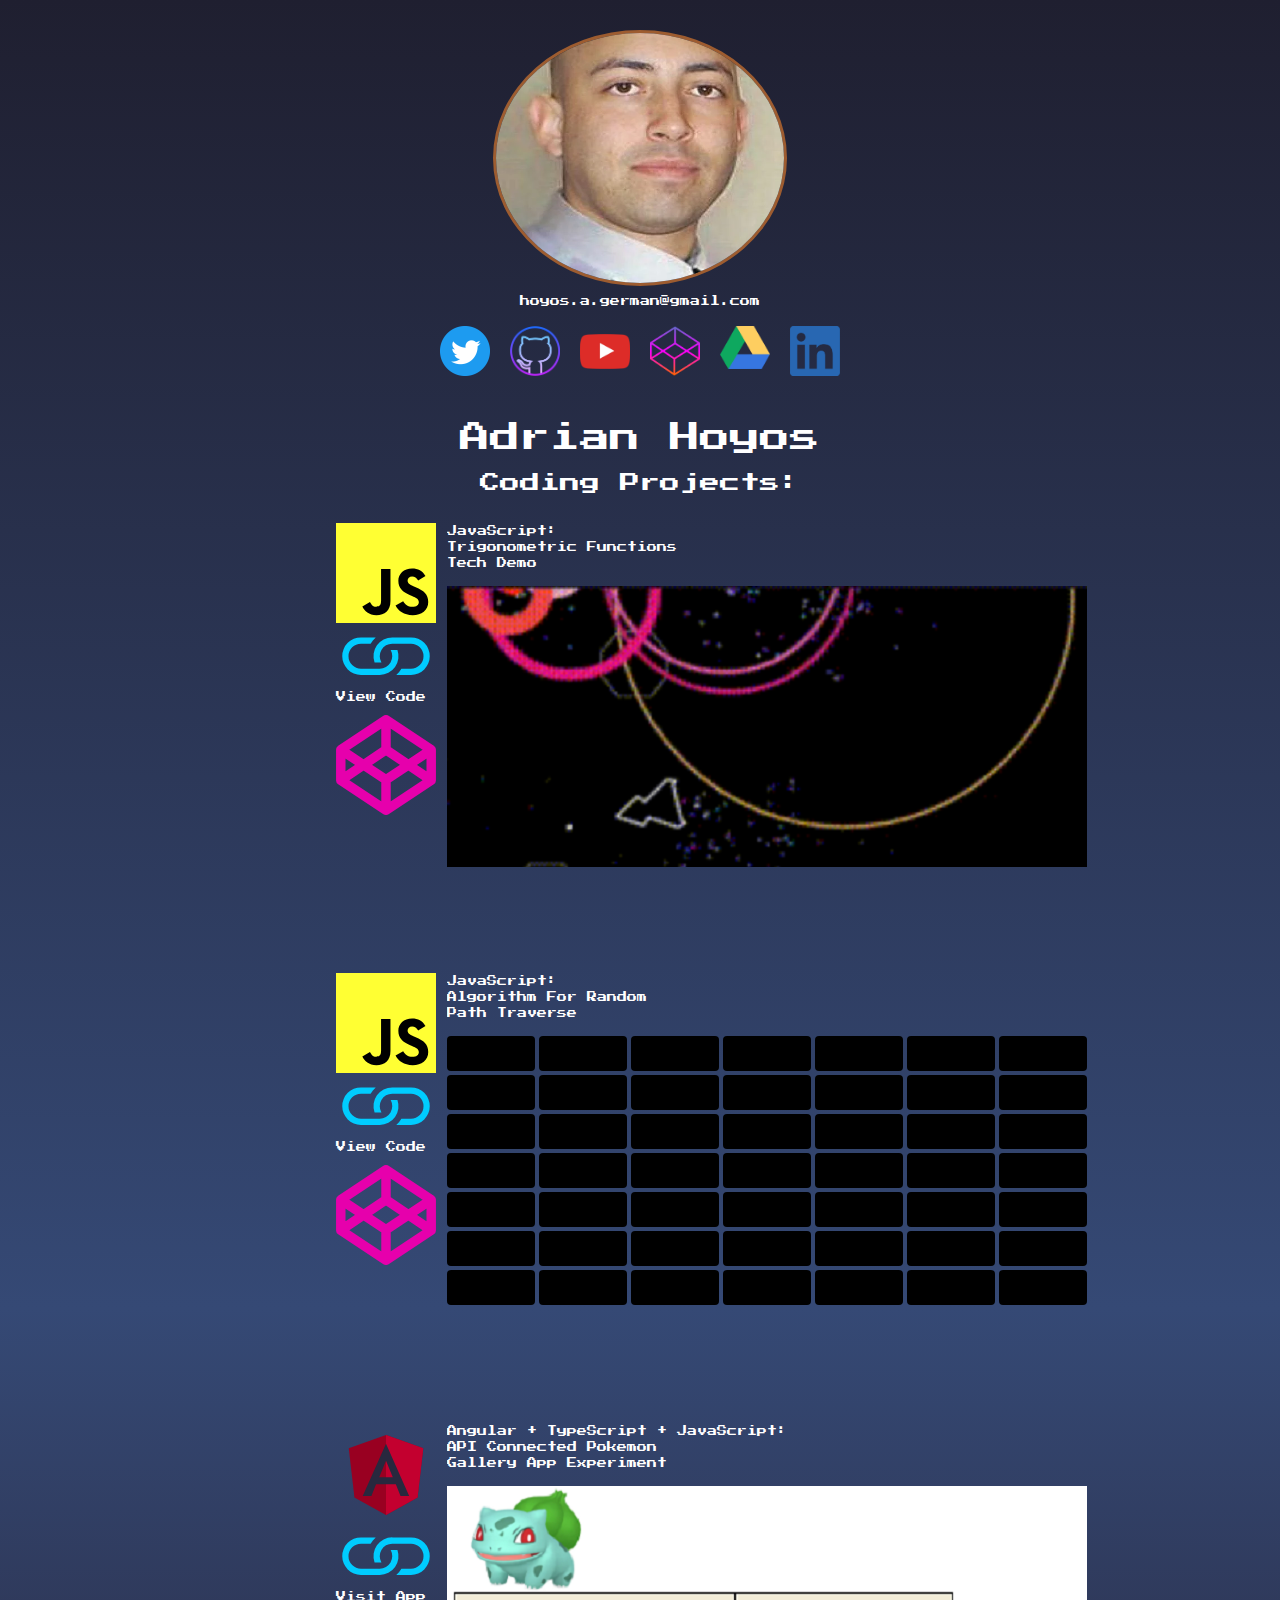
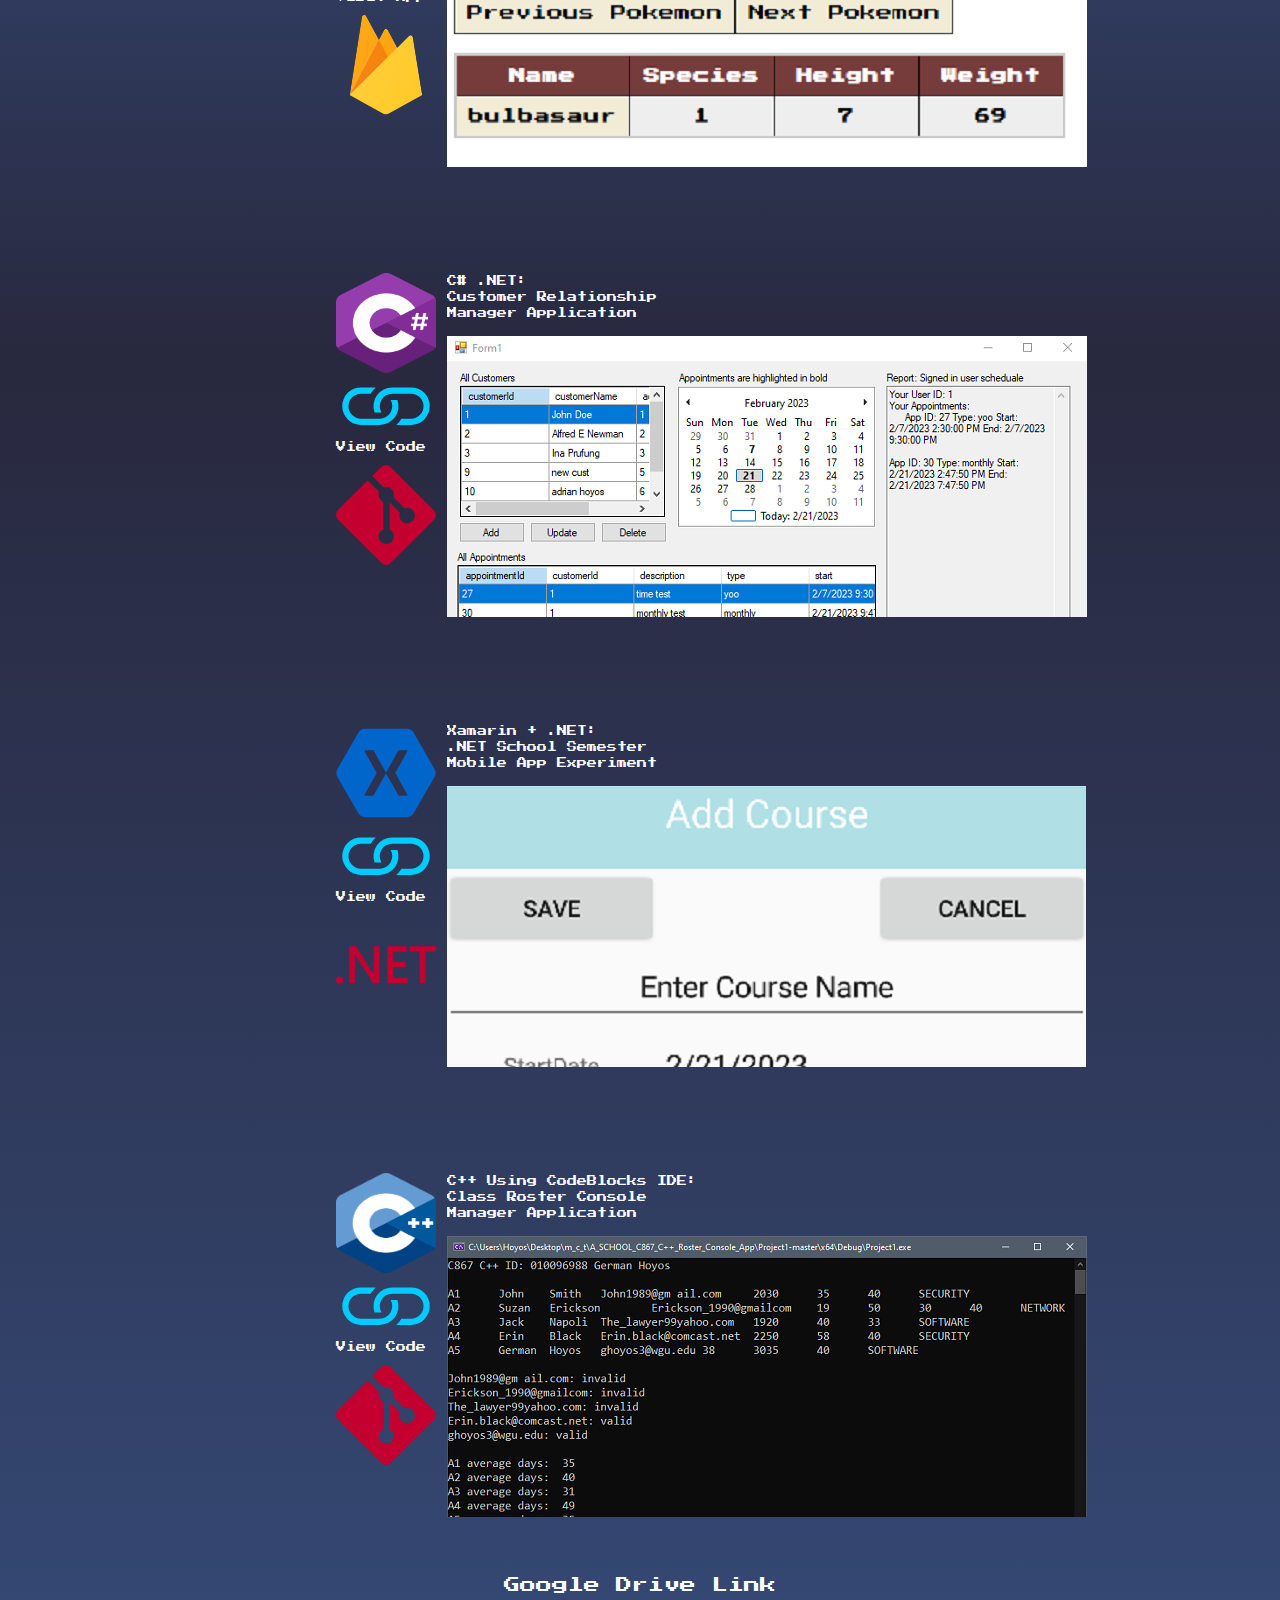
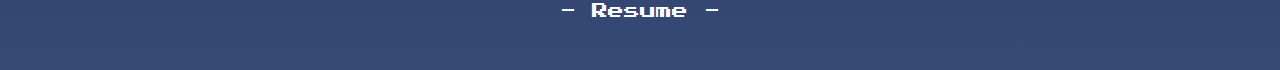
==== index.html @ 34f10fc2 "added new png for readme" ====
<!-- 
	My Lord and Savior: Jesus Christ
	Software Engineer: German Adrian Hoyos
-->

<!-- 
	CSS grid is in fractional units evenly distributed
	based on innerWidth and innerHeight window sizes
-->

<!-- 
	[ 1] [ 2] [ 3] [ 4] [ 5] [ 6] [ 7] [ 8] [ 9] [10]
	[11] [12] [13] [14] [15] [16] [17] [18] [19] [20]
	[21] [22] [23] [24] [25] [26] [27] [28] [29] [30]
	[31] [32] [33] [34] [35] [36] [37] [38] [39] [40]
	[41] [42] [43] [44] [45] [46] [47] [48] [49] [50]
	[51] [51] [53] [54] [55] [56] [57] [58] [59] [60]
	[61] [62] [63] [64] [65] [66] [67] [68] [69] [70]
	[71] [72] [73] [74] [75] [76] [77] [78] [79] [80]
	[81] [82] [83] [84] [85] [86] [87] [88] [89] [90]
	[91] [92] [93] [94] [95] [96] [97] [98] [99] [100]
	...
	......
	continues to [56] rows by [10] columns
-->

<!-- 
	Layout uses 3 media queries for various screen sizes
	Layout is completely custom - no downloaded templates
-->

<!DOCTYPE html>
<html>

<head>
  <meta charset="utf-8">
  <meta name="viewport" content="width=device-width, initial-scale=0.9">
  <meta http-equiv="X-UA-Compatible" content="ie=edge">
  <title>Adrians Code</title>
  <link rel = "icon" href = "moon-stars-fill.png" type = "image/x-icon">


  <link rel="stylesheet" href="https://fonts.googleapis.com/css?family=Press Start 2P">
  <link href="grid.css" rel="stylesheet">
  <link href="style.css" rel="stylesheet">
  <link href="matrix.css" rel="stylesheet">
  <link href="mobileDesign.css" rel="stylesheet">
  <script src="script.js"></script>
  <script src="matrixPaths.js"></script>
</head>

<body>

<div id="modHeader">
	<div id="profilePic">
		<img src="profilePic.png" width="512" height="250">
	</div>

	<div class="header_0">
		hoyos.a.german@gmail.com
	</div>

	<div id ="socialMedia">
		<div id="centerSmlIcons">
			<div id="smlLink1" class="tooltip">
				<a href="https://twitter.com/EvangelizerH/likes">
				<img src="circleTwitter.png">
				<span class="tooltiptext">I love this art!</span>
				</a>
			</div>
			<div id="smlLink2" class="tooltip">
				<a href="https://github.com/GermanHoyos/My-Portfolio">
				<img src="icons8-github-256.png">
				<span class="tooltiptext">This sites code</span>
				</a>
			</div>
			<div id="smlLink3" class="tooltip">
				<a href="https://youtu.be/_4i0yl6_qTk">
				<img src="youtubeIcon.png">
				<span class="tooltiptext">My coding videos</span>
				</a>
			</div>
			<div id="smlLink4" class="tooltip">
				<a href="https://codepen.io/hoyos/">
				<img src="codepen.png">
				<span class="tooltiptext">FrontEnd Doodles</span>
				</a>
				<!--Icon By Muhammad_Usman! Great work! -->
			</div>
			<div id="smlLink5" class="tooltip">
				<!-- updated link -->
				<a href="https://drive.google.com/file/d/1S4TkVoXM9sK3oXv4G7LycuP96jvMCsga/view?usp=sharing">
				<img src="gdrive.png">
				<span class="tooltiptext">Resume</span>
				</a>
			</div>
			<div id="smlLink6" class="tooltip">
				<a href="https://www.linkedin.com/in/adrian-h-81a32615b/">
				<img src="LI-In-Bug.png">
				<span class="tooltiptext">Lets Connect</span>
				</a>
			</div>
		</div>
	</div>
	
</div>
<div class="outerMostGrid">

	<!-- The first and last grid in the matrix -->
	<!-- For testing purposes only -->
	<div class="_1">
		<!-- X: 0px<br>
		Y: 0px -->
	</div>
	<div class="_100">

	</div>

	<!-- The following are visable by default -->
	<!-- Header -->
	<div class="header_1">
		Adrian Hoyos
	</div>

	<div class="header_2">

		Coding Projects:
	</div>

	<!-- Main content -->

	<!-- row1 *************************************************************** -->
	<!-- row1 *************************************************************** -->
	<div class="project_1">
		<div class="topLeft">
			<div class="logoPosition">
				<img src="Unofficial_JavaScript_logo_2.svg" width="100" height="100">
			</div>
			
		</div>

		<a href="https://codepen.io/hoyos/pen/xxLVZWM">
		<div class="bottomLeft">
			<div class="linkPosition">
				<img src="link.svg" width="100" height="100">
				<div class="examine">
					View Code
				</div>
			</div>
			<div class="linkPositionCustom">
				<img src="codepen-icon.svg" width="100" height="100">
			</div>
			
		</div>
		</a>

		<div class="fullRight">
			<div class="projTitle">JavaScript:<br> Trigonometric Functions <br>Tech Demo</div>
			<div class="projImgPosition">
				<img src="AsteroidsStill.png" loading="lazy">
			</div>	
		</div>
	</div>
	<!-- row1 *************************************************************** -->
	<!-- row1 *************************************************************** -->

	<!-- row2 *************************************************************** -->
	<!-- row2 *************************************************************** -->
	<div class="project_2">
		<div class="topLeft">
			<div class="logoPosition">
				<img src="Unofficial_JavaScript_logo_2.svg" width="100" height="100">
			</div>
			
		</div>

		<a href="https://codepen.io/hoyos/pen/MxpZJL">
		<div class="bottomLeft">
			<div class="linkPosition">
				<img src="link.svg" width="100" height="100">
				<div class="examine">
					View Code
				</div>
			</div>
			<div class="linkPositionCustom">
				<img src="codepen-icon.svg" width="100" height="100">
			</div>
		</div>
		</a>

		<div class="fullRight">
			<div class="projTitle">JavaScript:<br> Algorithm For Random<br>Path Traverse</div>
			<div class="projImgPosition">
				<div id="centerDiv">
					<div class="frameWork">
					  <div></div><div></div><div></div><div></div><div></div><div></div><div></div>
					  <div></div><div></div><div></div><div></div><div></div><div></div><div></div>
					  <div></div><div></div><div></div><div></div><div></div><div></div><div></div>
					  <div></div><div></div><div></div><div></div><div></div><div></div><div></div>
					  <div></div><div></div><div></div><div></div><div></div><div></div><div></div>
					  <div></div><div></div><div></div><div></div><div></div><div></div><div></div>
					  <div></div><div></div><div></div><div></div><div></div><div></div><div></div>
					</div>
				  </div>
			</div>	
		</div>
	</div>
	<!-- row2 *************************************************************** -->
	<!-- row2 *************************************************************** -->

	<!-- row3 *************************************************************** -->
	<!-- row3 *************************************************************** -->
	<div class="project_3">
		<!-- <div class="topLeft">
			<div class="logoPosition">
				<img src="cPlusPlus.png" width="100" height="100">
			</div>
			
		</div>

		<a href="https://github.com/GermanHoyos/Class-Roster-Manager-Console-Application">
		<div class="bottomLeft">
			<div class="linkPosition">
				<img src="link.svg" width="100" height="100">
				<div class="examine">
					Examine Code
				</div>
			</div>
			<div class="linkPositionCustom">
				<img src="git.svg" width="100" height="100">
			</div>
		</div>
		</a>

		<div class="fullRight">
			<div class="projTitle">C++:<br> Class Roster Console<br>Manager Application</div>
			<div class="projImgPosition">
				<img src="cPlusPlusRoster.png" loading="lazy">
			</div>	
		</div> -->
		<div class="topLeft">
			<div class="logoPosition">
				<img src="angular.svg" width="100" height="100">
			</div>
			
		</div>
		<a href="https://angularexamplepokemonproject.web.app/">
		<div class="bottomLeft">
			<div class="linkPosition">
				<img src="link.svg" width="100" height="100">
				<div class="examine">
					Visit App
				</div>
			</div>
			<div class="linkPositionCustom">
				<img src="logo-logomark.svg" width="100" height="100">
			</div>
			
		</div>
		</a>
		<div class="fullRight">
			<div class="projTitle">Angular + TypeScript + JavaScript:<br>API Connected Pokemon<br>Gallery App Experiment</div>
			<div class="projImgPosition">
				<img src="angularPokemonGallery.PNG" loading="lazy">
			</div>	
		</div>

	</div>
	<!-- row3 *************************************************************** -->
	<!-- row3 *************************************************************** -->

	<!-- row4 *************************************************************** -->
	<!-- row4 *************************************************************** -->
	<div class="project_4">
		
		<div class="topLeft">
			<div class="logoPosition">
				<img src="cSharpCropped.png" width="100" height="100">
			</div>
			
		</div>

		<a href="https://github.com/GermanHoyos/Customer-Relationship-Manager">
		<div class="bottomLeft">
			<div class="linkPosition">
				<img src="link.svg" width="100" height="100">
				<div class="examine">
					View Code<br>

				</div>
			</div>
			<div class="linkPositionCustom">
				<img src="git.svg" width="100" height="100">
			</div>
		</div>
		</a>

		<div class="fullRight">
			<div class="projTitle">C# .NET:<br> Customer Relationship<br>Manager Application</div>
			<div class="projImgPosition">
				<img src="cSharpCRM.png" loading="lazy">
			</div>	
		</div>
	</div>
	<!-- row4 *************************************************************** -->
	<!-- row4 *************************************************************** -->

	<!-- row5 *************************************************************** -->
	<!-- row5 *************************************************************** -->
	<div class="project_5">
		<div class="topLeft">
			<div class="logoPosition">
				<img src="xamarin.svg" width="100" height="100">
			</div>
			
		</div>

		<a href="https://github.com/GermanHoyos/Xamarin-Android-Mobile-Application">
		<div class="bottomLeft">
			<div class="linkPosition">
				<img src="link.svg" width="100" height="100">
				<div class="examine">
					View Code
				</div>
			</div>
			<div class="linkPositionCustom">
				<img src="Dotnet.svg" width="100" height="100">
			</div>
		</div>
		</a>

		<div class="fullRight">
			<div class="projTitle">Xamarin + .NET:<br> .NET School Semester<br>Mobile App Experiment</div>
			<div class="projImgPosition">
				<img src="xamSemesterTracker.png" loading="lazy">
			</div>	
		</div>
	</div>
	<!-- row5 *************************************************************** -->
	<!-- row5 *************************************************************** -->

	<!-- row6 *************************************************************** -->
	<!-- row6 *************************************************************** -->
	<div class="project_6">
		<div class="topLeft">
			<div class="logoPosition">
				<img src="cPlusPlus.png" width="100" height="100">
			</div>
			
		</div>

		<a href="https://github.com/GermanHoyos/Class-Roster-Manager-Console-Application">
		<div class="bottomLeft">
			<div class="linkPosition">
				<img src="link.svg" width="100" height="100">
				<div class="examine">
					View Code
				</div>
			</div>
			<div class="linkPositionCustom">
				<img src="git.svg" width="100" height="100">
			</div>
		</div>
		</a>

		<div class="fullRight">
			<div class="projTitle">C++ Using CodeBlocks IDE:<br> Class Roster Console<br>Manager Application</div>
			<div class="projImgPosition">
				<img src="cPlusPlusRoster.png" loading="lazy">
			</div>	
		</div>
	</div>
	<!-- row7 *************************************************************** -->
	<!-- row7 *************************************************************** -->

	
	<div class="ResumeDiv">
		<!-- Resume Footer -->
	<a href="https://drive.google.com/file/d/1S4TkVoXM9sK3oXv4G7LycuP96jvMCsga/view?usp=sharing">
		Google Drive Link<br> - Resume -
	</a>
	</div>

</div>

</body>

</html>
---- grid.css ----
html, body { /* html is key in getting the grid to verticaly exapnd 100% */
    background: rgb(31,31,48);
    background: linear-gradient(180deg, rgba(31,31,48,1) 0%, rgba(53,73,117,1) 40%, rgba(40,40,62,1) 60%, rgba(53,73,117,1) 100%);
	margin: 0px;
	padding: 0px;
    border: 0px;
	color: white;
	/* height: 100%;  */ /* this can be used to lock a grid to inner width / height */
    font-family: 'Press Start 2P';
}

.header_0 {
    margin-left: auto;
    margin-right: auto;
    position: relative;
    top: 40px;
    background-color: transparent;
    text-align: center;
    font-size: 10px;
}

.header_1 {
    grid-column: 1 / 11;
    grid-row: 1 / 2;
    background-color: transparent;
    text-align: center;
    font-size: 30px;
}

.header_2 {
    grid-column: 1 / 11;
    grid-row: 2 / 3;
    background-color: transparent;
    text-align: center;
    font-size: 20px;
}

body {
	/* overflow-y: hidden; */
}

.outerMostGrid {
	display: grid;
	/*height: calc(100% - 1px);*/ /* this can be used to lock a grids inner width / height */
	grid-template-columns: repeat(10, 1fr);
	grid-template-rows: repeat(57, 50px);
}

div.outerMostGrid > * {
	border-style: solid;
	border-radius: 1px; /* if this value then change it in the "outerMostGird" as well */
	/* border-color: rgb(22, 141, 226); */
    border-color: transparent;
    /* overflow: hidden; */
    white-space: nowrap;
}
---- style.css ----
:root {
    --gb0: "tranparent";
    --gb1: #0f0f1b;
    --gb2: #565a75;
    --gb3: #c6b7be;
    --gb4: #fafbf6;
    --gb5: #bab8dd; /*#bab8dd*/
}

/* var(--gb0) */

/* 
    For screens with a width larger than 500px:
*/


.tooltip {
    position: relative;
    display: inline-block;
    border-bottom: none;
  }
  
  .tooltip .tooltiptext {
    visibility: hidden;
    width: 170px;
    background-color: #9d5c30;
    color: #fff;
    text-align: center;
    border-radius: 6px;
    padding: 5px 0;
    
    /* Position the tooltip */
    position: absolute;
    z-index: 1;
    top: 53px;
    left: -115%;
  }
  
  .tooltip:hover .tooltiptext {
    visibility: visible;
  }

#modHeader {
    background-color: transparent;
    position: relative;
    top: 0px;
    left: 0px;
    height:420px;
    width: 100%;
}

#profilePic {
    position: relative;
    top: 30px;
    left: 0px;
    height: 250px;
    width: 288px;
    border: #9d5c30;
    border-style: solid;
    border-radius: 50%;
    overflow: hidden;
    margin-left: auto;
    margin-right: auto;
}

#socialMedia {
    position: relative;
    margin-left: auto;
    margin-right: auto;
    top: 60px;
    height: 50px;
    background-color: transparent;
    text-align: center;
    font-size: 10px;

}

#centerSmlIcons {
    position: relative;
    background-color: transparent;
    top:0%;
    left: 50%;
    height: 100%;
    width: 400px;
    height: 50px;
    transform: translate(-50% , 0% );
    /* overflow: hidden; */

}

#smlLink1 {
    position: absolute;
    top: 0px;
    left: 0px;
    height: 50px;
    width: 50px;
    background-color: var(--gb0);
    border-block: none;
}

#smlLink2 {
    position: absolute;
    top: 0px;
    left: 70px;
    height: 50px;
    width: 50px;
    background-color: var(--gb0);
    border-block: none;
}
#smlLink3 {
    position: absolute;
    top: 8px;
    left: 140px;
    height: 50px;
    width: 50px;
    background-color: var(--gb0);
    border-block: none;
}
#smlLink4 {
    position: absolute;
    top: 0px;
    left: 210px;
    height: 50px;
    width: 50px;
    background-color: var(--gb0);
    border-block: none;
}
#smlLink5 {
    position: absolute;
    top: 0px;
    left: 280px;
    height: 50px;
    width: 50px;
    background-color: var(--gb0);
    border-block: none;
}
#smlLink6 {
    position: absolute;
    top: 0px;
    left: 350px;
    height: 50px;
    width: 50px;
    background-color: var(--gb0);
    border-block: none;
}

._1 {
	grid-column: 1;
	grid-row: 1;
}

._100 {
	grid-column: 10;
	grid-row: 10;
}

.project_1 {
    grid-column: 2 / 10; /* start at 2 end at 10 */
    grid-row: 3 / 10;
    background-color: var(--gb0);
    position: relative;
    line-height: 1.6;
}

.project_2 {
    grid-column: 2 / 10; /* start at 2 end at 10 */
    grid-row: 12 / 19;
    background-color: var(--gb0);
    position: relative;
    line-height: 1.6;
}

.project_3 {
    grid-column: 2 / 10; /* start at 2 end at 10 */
    grid-row: 21 / 28;
    background-color: var(--gb0);
    position: relative;
    line-height: 1.6;
}

.project_4 {
    grid-column: 2 / 10; /* start at 2 end at 10 */
    grid-row: 30 / 37;
    background-color: var(--gb0);
    position: relative;
    line-height: 1.6;
}

.project_5 {
    grid-column: 2 / 10; /* start at 2 end at 10 */
    grid-row: 39 / 46;
    background-color: var(--gb0);
    position: relative;
    line-height: 1.6;
}

.project_6 {
    grid-column: 2 / 10; /* start at 2 end at 10 */
    grid-row: 48 / 55;
    background-color: var(--gb0);
    position: relative;
    line-height: 1.6;
}

/*
    inner divs for views of content
*/

.topLeft {
    position: absolute;
    top: 0px;
    left: 0px;
    height: 30%;
    width: 30%;
    background-color: var(--gb0);
}

.bottomLeft {
    position: absolute;
    top: 31%;
    left: 0px;
    height: 69%;
    width: 30%;
    background-color: var(--gb0);
}

.fullRight {
    position: absolute;
    top: 0px;
    left: 31%;
    height: 100%;
    width: 69%;
    background-color: var(--gb0);
    overflow: hidden; 
}

.logoPosition { /* center the logo HACK */
    position: relative;
    /* left: 50%;
    margin-left: -50px; */
    float: right;
}

a, a:hover, a:focus, a:active, a:visited {
    text-decoration: none;
    color: inherit;
}

.linkPosition {
    position: relative;
    float: right;
    top: 10%;
    margin-left: -50px;
    margin-top: -50px;
}

.linkPositionCustom {
    position: absolute;
    top: 85px;
    right: 0px;
}

.examine {
    position: relative;
    font-size: 10px;
    left: 0px;
    top: -20px;
    width: fit-content;
    background-color: transparent;
}
.projTitle {
    position: relative;
    top: 0px;
    font-size: 10px;
    height: fit-content;
}

.projImgPosition {
    position: relative;
    top:15px;

}

img {
    max-width:100%;
    max-height:100%;
}


.ResumeDiv {
    grid-column: 2 / 10; /* start at 2 end at 10 */
    grid-row: 56 / 57;
    background-color: transparent;
    position: relative;
    line-height: 1.6;
    text-align: center;
}
---- matrix.css ----
#centerDiv {
    position: absolute;
    background-color: transparent;
    top: 0px;
    left: 0px;
    height:100%;
    width: 100%;
    /* transform: translate(-50%, -50%); */
    transform: scale(1);
    max-width: 640px;
}

.frameWork {
    display: grid;
    grid-template-columns: repeat(7, 1fr);
    grid-template-rows: repeat(7, 35px);
    grid-gap: 4px;
    background-color: transparent;
}

.frameWork div {
    border: 8px solid transparent;
    border-radius: 4px;
    background-color: black;
}

@keyframes pulse {
    0% { border: solid black; opacity:1; background-color: black; }
    15% { border: solid #00ccff; opacity:0.8;}
    50% { background-color: rgb(116, 62, 191);}
    100% { border: solid #00ccff; opacity:0; background-color: black; }
}
---- mobileDesign.css ----
:root {
    --gb0: "tranparent";
    --gb1: #0f0f1b;
    --gb2: #565a75;
    --gb3: #c6b7be;
    --gb4: #fafbf6;
    --gb5: #bab8dd; /*#bab8dd*/
}

/* var(--gb5) */

/* 
    For screens with a width less than 600px:
*/

@media (max-width: 600px) {
 
    .project_1 {
        grid-column: 1 / 11;
        grid-row: 3 / 10;
        background-color: var(--gb0);
        position: relative;
        line-height: 1.6;
    }

    .project_2 {
        grid-column: 1 / 11; 
        grid-row: 12 / 19;
        background-color: var(--gb0);
        position: relative;
        line-height: 1.6;
    }

    .project_3 {
        grid-column: 1 / 11; /* start at 2 end at 10 */
        grid-row: 21 / 28;
        background-color: var(--gb0);
        position: relative;
        line-height: 1.6;
    }
    
    .project_4 {
        grid-column: 1 / 11; /* start at 2 end at 10 */
        grid-row: 30 / 37;
        background-color: var(--gb0);
        position: relative;
        line-height: 1.6;
    }
    
    .project_5 {
        grid-column: 1 / 11; /* start at 2 end at 10 */
        grid-row: 39 / 46;
        background-color: var(--gb0);
        position: relative;
        line-height: 1.6;
    }
    
    .project_6 {
        grid-column: 1 / 11; /* start at 2 end at 10 */
        grid-row: 48 / 55;
        background-color: var(--gb0);
        position: relative;
        line-height: 1.6;
    }

    .ResumeDiv {
        grid-column: 4 / 10; /* start at 2 end at 10 */
        grid-row: 56 / 57;
        background-color: transparent;
        position: relative;
        line-height: 1.6;
        text-align: center;
    }

}

/* 
    For screens with a width greater than 1000px:
*/

@media (min-width: 2100px) {
    .project_1 {
        grid-column: 3 / 9;
        grid-row: 3 / 10;
        background-color: var(--gb0);
        position: relative;
        line-height: 1.6;
    }

    .project_2 {
        grid-column: 3 / 9; 
        grid-row: 12 / 19;
        background-color: var(--gb0);
        position: relative;
        line-height: 1.6;
    }

    .project_3 {
        grid-column: 3 / 9; /* start at 2 end at 10 */
        grid-row: 21 / 28;
        background-color: var(--gb0);
        position: relative;
        line-height: 1.6;
    }
    
    .project_4 {
        grid-column: 3 / 9; /* start at 2 end at 10 */
        grid-row: 30 / 37;
        background-color: var(--gb0);
        position: relative;
        line-height: 1.6;
    }
    
    .project_5 {
        grid-column: 3 / 9; /* start at 2 end at 10 */
        grid-row: 39 / 46;
        background-color: var(--gb0);
        position: relative;
        line-height: 1.6;
    }
    
    .project_6 {
        grid-column: 3 / 9; /* start at 2 end at 10 */
        grid-row: 48 / 55;
        background-color: var(--gb0);
        position: relative;
        line-height: 1.6;
    }

    .ResumeDiv {
        grid-column: 4 / 10; /* start at 2 end at 10 */
        grid-row: 56 / 57;
        background-color: transparent;
        position: relative;
        line-height: 1.6;
        text-align: center;
    }
}
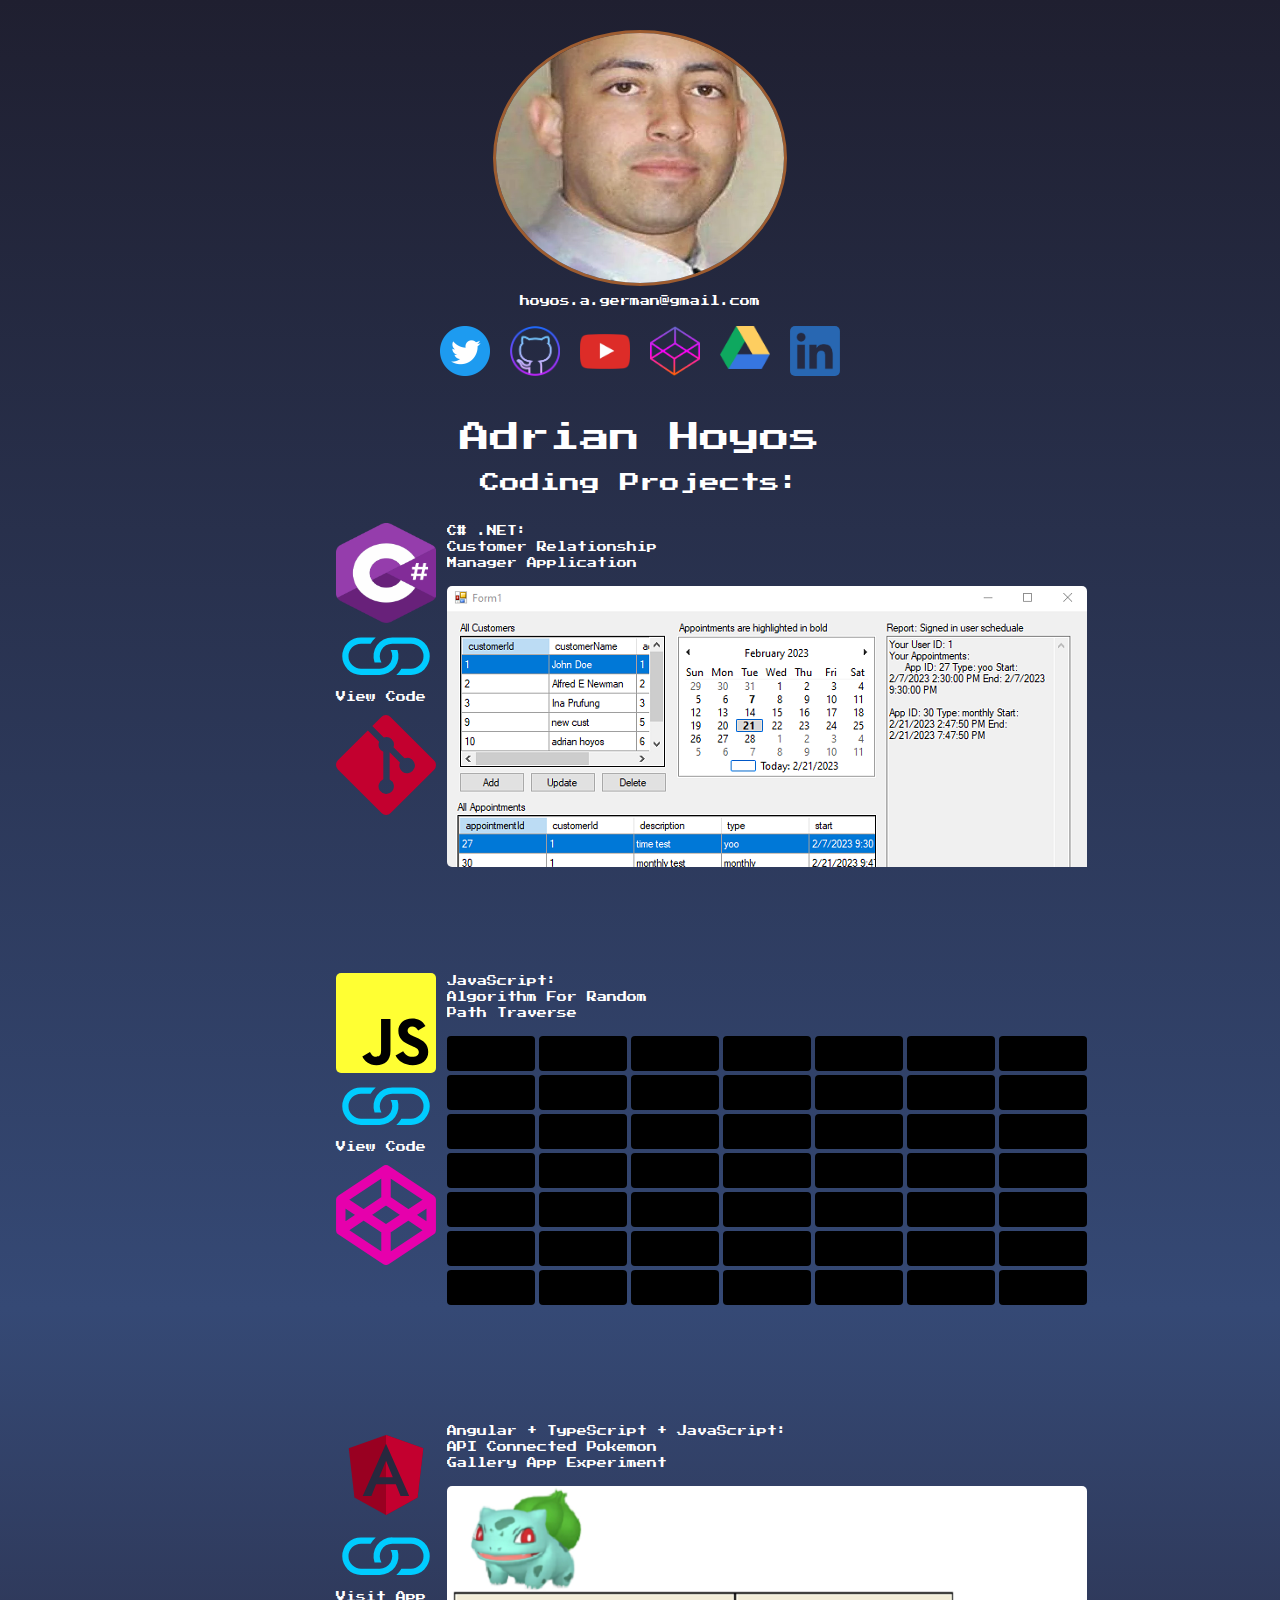
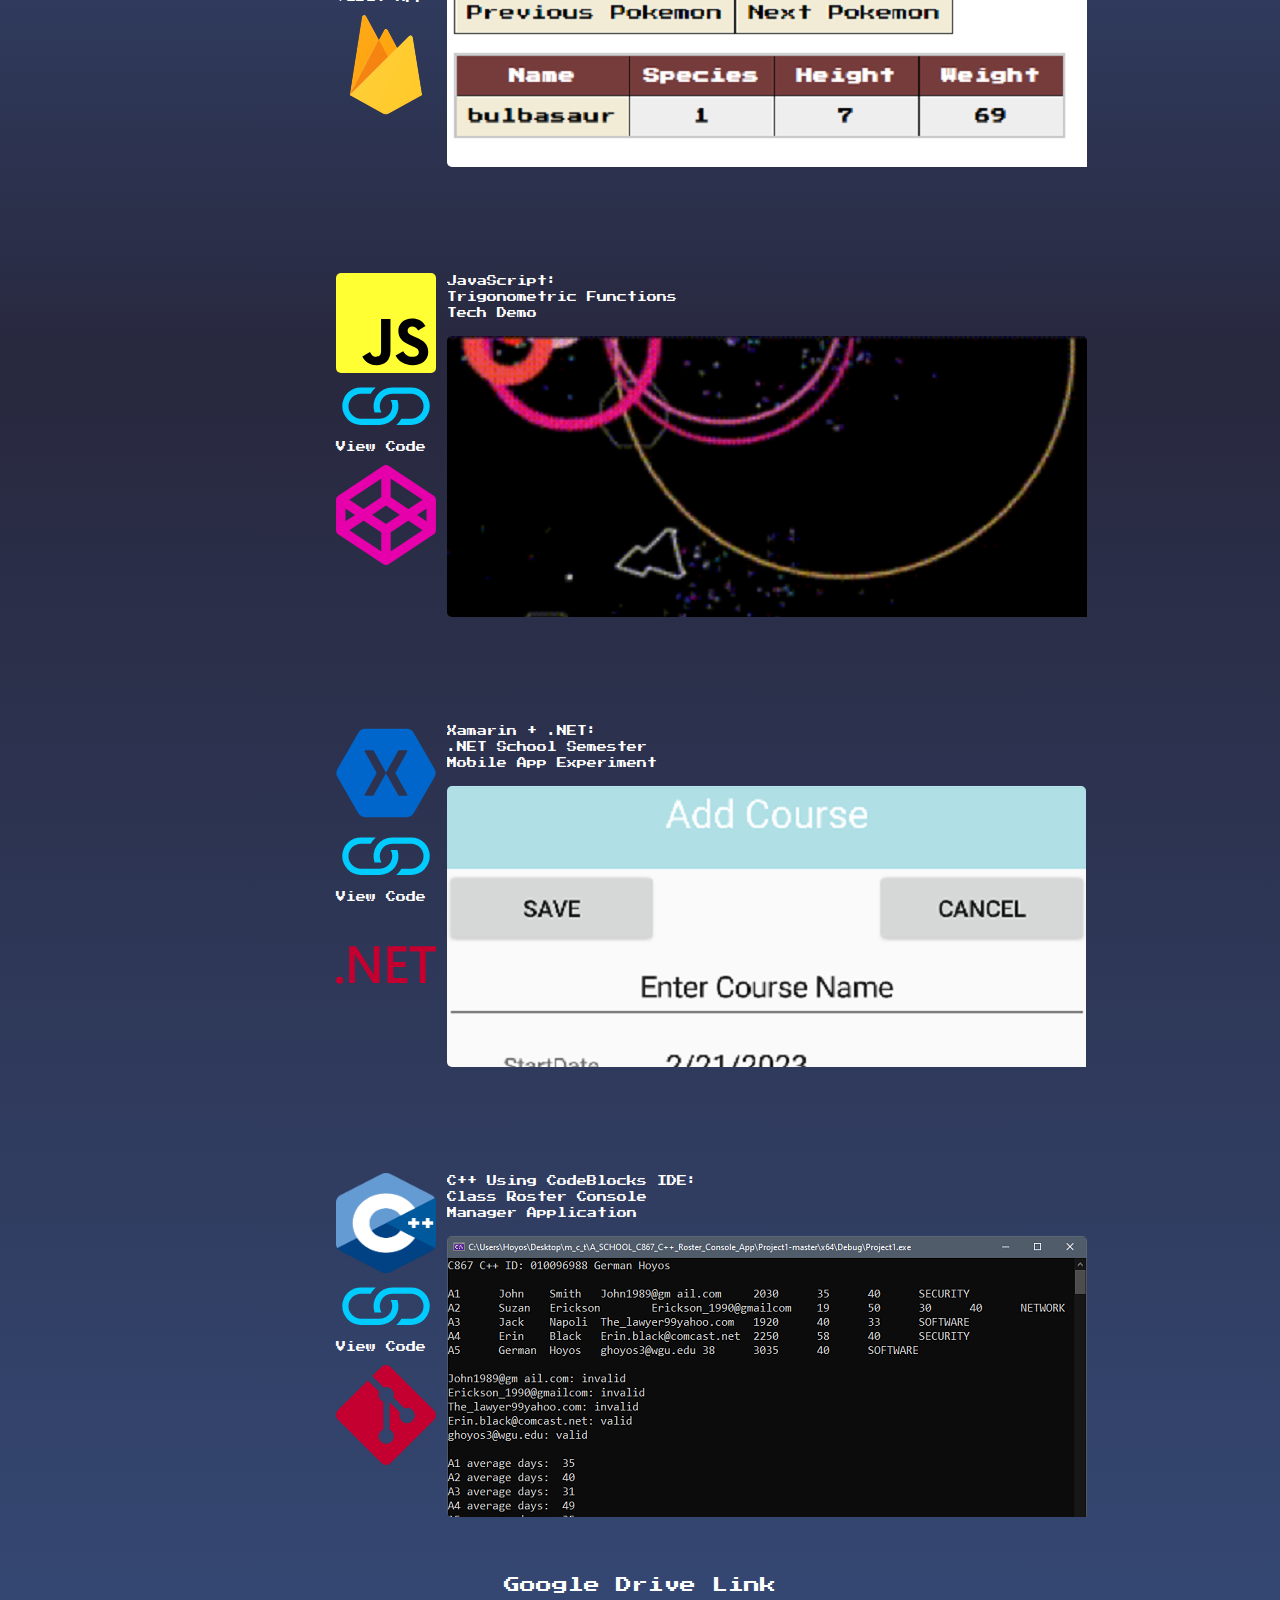
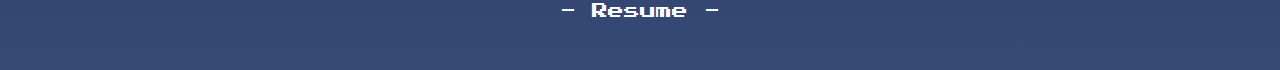
==== commit 424414ae: "changed order or projects and added borders" ====
--- a/index.html
+++ b/index.html
@@ -75,7 +75,7 @@
 				</a>
 			</div>
 			<div id="smlLink3" class="tooltip">
-				<a href="https://youtu.be/_4i0yl6_qTk">
+				<a href="https://youtu.be/vVdpqom6ij4">
 				<img src="youtubeIcon.png">
 				<span class="tooltiptext">My coding videos</span>
 				</a>
@@ -134,6 +134,60 @@
 	<div class="project_1">
 		<div class="topLeft">
 			<div class="logoPosition">
+				<img src="cSharpCropped.png" width="100" height="100">
+			</div>
+			
+		</div>
+
+		<a href="https://github.com/GermanHoyos/Customer-Relationship-Manager">
+		<div class="bottomLeft">
+			<div class="linkPosition">
+				<img src="link.svg" width="100" height="100">
+				<div class="examine">
+					View Code<br>
+
+				</div>
+			</div>
+			<div class="linkPositionCustom">
+				<img src="git.svg" width="100" height="100">
+			</div>
+		</div>
+		</a>
+
+		<div class="fullRight">
+			<div class="projTitle">C# .NET:<br> Customer Relationship<br>Manager Application</div>
+			<div class="projImgPosition">
+				<img src="cSharpCRM.png" loading="lazy">
+			</div>	
+		</div>
+	</div>
+
+
+
+
+
+
+
+
+
+
+
+
+
+
+
+
+
+
+
+
+
+
+
+
+	<!-- <div class="project_1">
+		<div class="topLeft">
+			<div class="logoPosition">
 				<img src="Unofficial_JavaScript_logo_2.svg" width="100" height="100">
 			</div>
 			
@@ -160,7 +214,7 @@
 				<img src="AsteroidsStill.png" loading="lazy">
 			</div>	
 		</div>
-	</div>
+	</div> -->
 	<!-- row1 *************************************************************** -->
 	<!-- row1 *************************************************************** -->
 
@@ -211,33 +265,6 @@
 	<!-- row3 *************************************************************** -->
 	<!-- row3 *************************************************************** -->
 	<div class="project_3">
-		<!-- <div class="topLeft">
-			<div class="logoPosition">
-				<img src="cPlusPlus.png" width="100" height="100">
-			</div>
-			
-		</div>
-
-		<a href="https://github.com/GermanHoyos/Class-Roster-Manager-Console-Application">
-		<div class="bottomLeft">
-			<div class="linkPosition">
-				<img src="link.svg" width="100" height="100">
-				<div class="examine">
-					Examine Code
-				</div>
-			</div>
-			<div class="linkPositionCustom">
-				<img src="git.svg" width="100" height="100">
-			</div>
-		</div>
-		</a>
-
-		<div class="fullRight">
-			<div class="projTitle">C++:<br> Class Roster Console<br>Manager Application</div>
-			<div class="projImgPosition">
-				<img src="cPlusPlusRoster.png" loading="lazy">
-			</div>	
-		</div> -->
 		<div class="topLeft">
 			<div class="logoPosition">
 				<img src="angular.svg" width="100" height="100">
@@ -271,8 +298,67 @@
 
 	<!-- row4 *************************************************************** -->
 	<!-- row4 *************************************************************** -->
+
 	<div class="project_4">
-		
+		<div class="topLeft">
+			<div class="logoPosition">
+				<img src="Unofficial_JavaScript_logo_2.svg" width="100" height="100">
+			</div>
+			
+		</div>
+
+		<a href="https://codepen.io/hoyos/pen/xxLVZWM">
+		<div class="bottomLeft">
+			<div class="linkPosition">
+				<img src="link.svg" width="100" height="100">
+				<div class="examine">
+					View Code
+				</div>
+			</div>
+			<div class="linkPositionCustom">
+				<img src="codepen-icon.svg" width="100" height="100">
+			</div>
+			
+		</div>
+		</a>
+
+		<div class="fullRight">
+			<div class="projTitle">JavaScript:<br> Trigonometric Functions <br>Tech Demo</div>
+			<div class="projImgPosition">
+				<img src="AsteroidsStill.png" loading="lazy">
+			</div>	
+		</div>
+	</div>
+
+
+
+
+
+
+
+
+
+
+
+
+
+
+
+
+
+
+
+
+
+
+
+
+
+
+
+
+
+	<!-- <div class="project_4">
 		<div class="topLeft">
 			<div class="logoPosition">
 				<img src="cSharpCropped.png" width="100" height="100">
@@ -301,7 +387,7 @@
 				<img src="cSharpCRM.png" loading="lazy">
 			</div>	
 		</div>
-	</div>
+	</div> -->
 	<!-- row4 *************************************************************** -->
 	<!-- row4 *************************************************************** -->
 
--- a/style.css
+++ b/style.css
@@ -232,6 +232,7 @@
     width: 69%;
     background-color: var(--gb0);
     overflow: hidden; 
+    border-radius: 5px;
 }
 
 .logoPosition { /* center the logo HACK */
@@ -278,12 +279,14 @@
 .projImgPosition {
     position: relative;
     top:15px;
+    
 
 }
 
 img {
     max-width:100%;
     max-height:100%;
+    border-radius: 5px;
 }
 
 
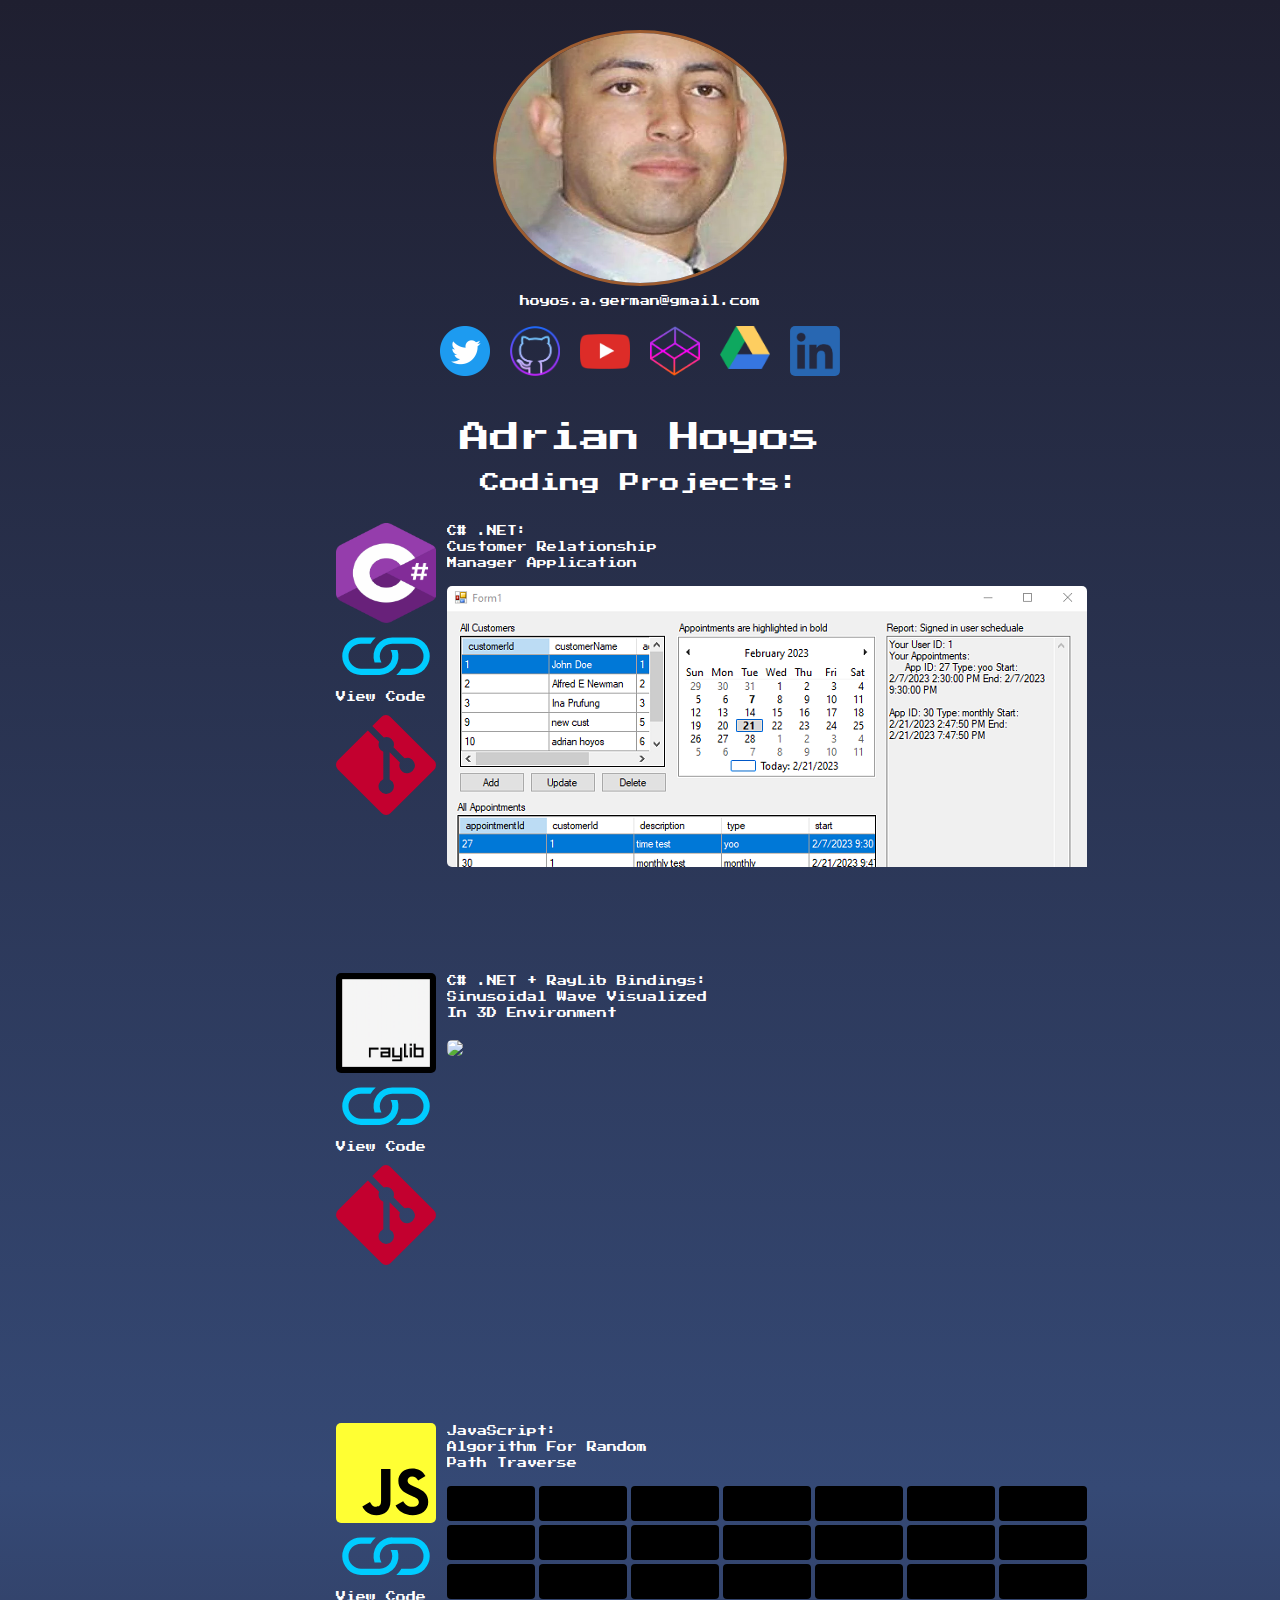
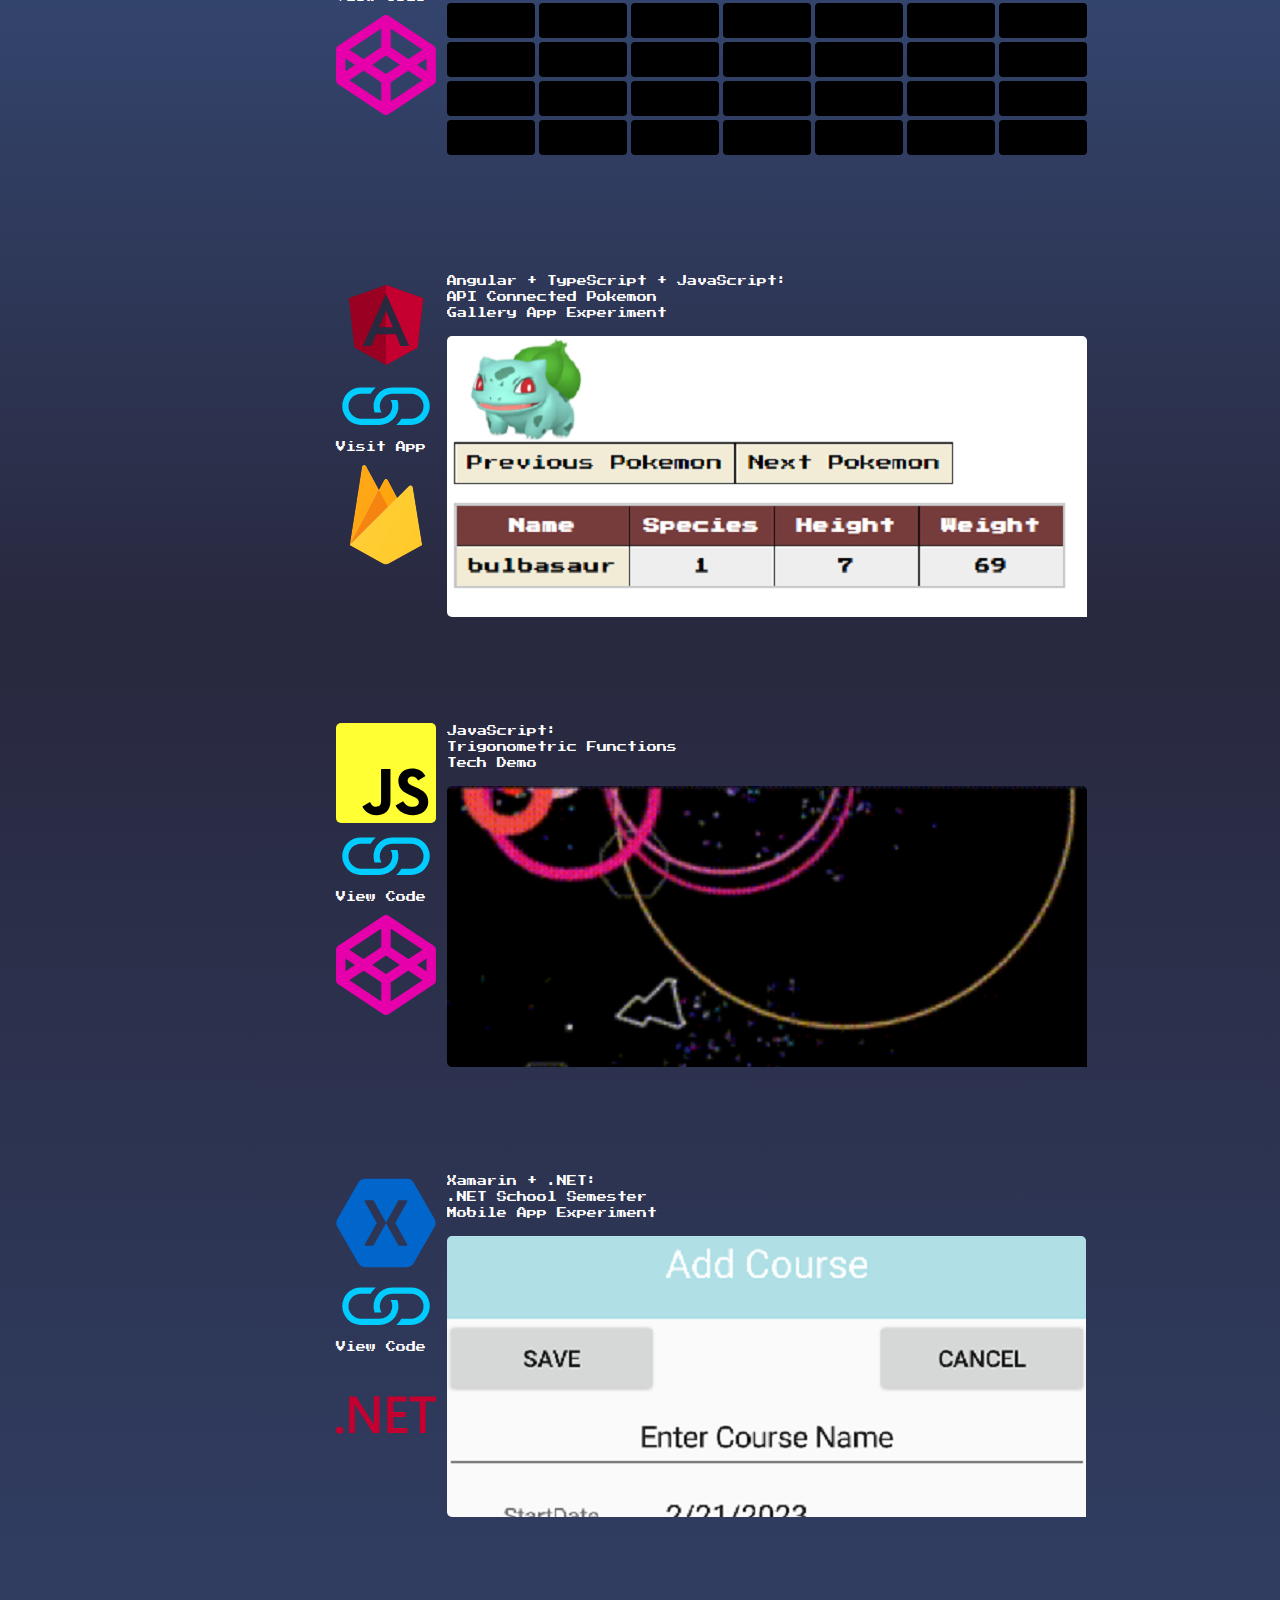
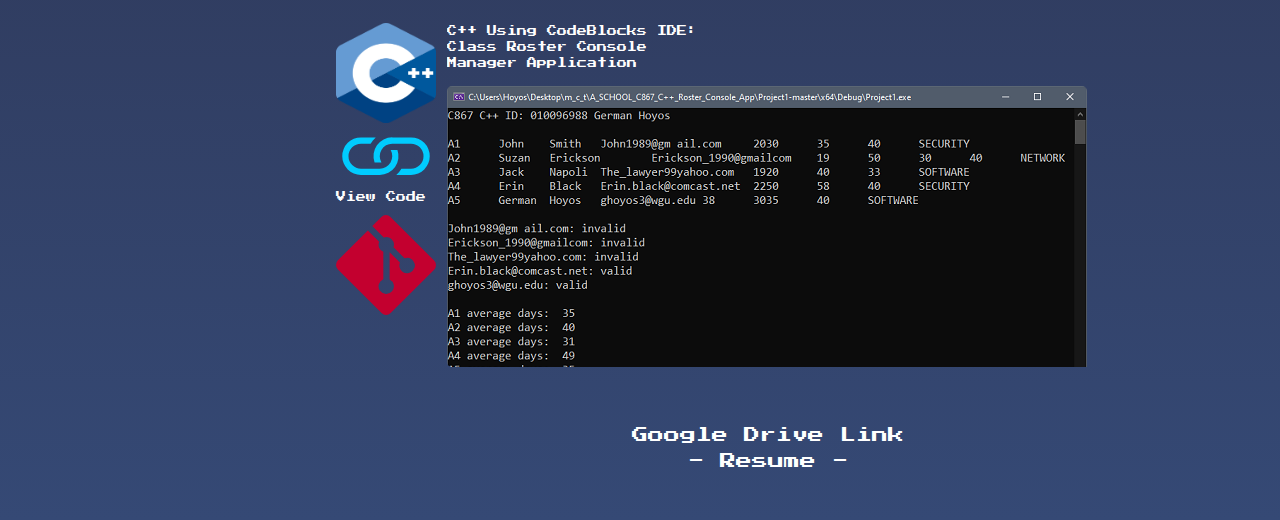
==== commit 762306d9: "added sine wave project" ====
--- a/index.html
+++ b/index.html
@@ -41,6 +41,9 @@
 
 
   <link rel="stylesheet" href="https://fonts.googleapis.com/css?family=Press Start 2P">
+  <!-- <link rel="preconnect" href="https://fonts.googleapis.com">
+  <link rel="preconnect" href="https://fonts.gstatic.com" crossorigin>
+  <link href="https://fonts.googleapis.com/css2?family=Kanit:wght@400;800&display=swap" rel="stylesheet"> -->
   <link href="grid.css" rel="stylesheet">
   <link href="style.css" rel="stylesheet">
   <link href="matrix.css" rel="stylesheet">
@@ -161,31 +164,40 @@
 			</div>	
 		</div>
 	</div>
-
-
-
-
-
-
-
-
-
-
-
-
-
-
-
-
-
-
-
-
-
-
-
-
-	<!-- <div class="project_1">
+<!-- ************************************************************************** -->
+	<div class="project_2">
+		<div class="topLeft">
+			<div class="logoPosition">
+				<img src="Raylib_logo.png" width="100" height="100">
+			</div>
+			
+		</div>
+
+		<a href="https://github.com/GermanHoyos/LearningCSharpWithRaylib.git">
+		<div class="bottomLeft">
+			<div class="linkPosition">
+				<img src="link.svg" width="100" height="100">
+				<div class="examine">
+					View Code<br>
+
+				</div>
+			</div>
+			<div class="linkPositionCustom">
+				<img src="git.svg" width="100" height="100">
+			</div>
+		</div>
+		</a>
+
+		<div class="fullRight">
+			<div class="projTitle">C# .NET + RayLib Bindings:<br>Sinusoidal Wave Visualized<br>In 3D Environment </div>
+			<div class="projImgPositionGif">
+				<img src="sinWave.gif" loading="lazy" width="640px">
+			</div>	
+		</div>
+	</div>
+
+
+	<div class="project_3">
 		<div class="topLeft">
 			<div class="logoPosition">
 				<img src="Unofficial_JavaScript_logo_2.svg" width="100" height="100">
@@ -193,7 +205,7 @@
 			
 		</div>
 
-		<a href="https://codepen.io/hoyos/pen/xxLVZWM">
+		<a href="https://codepen.io/hoyos/pen/MxpZJL">
 		<div class="bottomLeft">
 			<div class="linkPosition">
 				<img src="link.svg" width="100" height="100">
@@ -204,67 +216,32 @@
 			<div class="linkPositionCustom">
 				<img src="codepen-icon.svg" width="100" height="100">
 			</div>
-			
-		</div>
-		</a>
-
-		<div class="fullRight">
-			<div class="projTitle">JavaScript:<br> Trigonometric Functions <br>Tech Demo</div>
-			<div class="projImgPosition">
-				<img src="AsteroidsStill.png" loading="lazy">
-			</div>	
-		</div>
-	</div> -->
-	<!-- row1 *************************************************************** -->
-	<!-- row1 *************************************************************** -->
-
+		</div>
+		</a>
+
+		<div class="fullRight">
+			<div class="projTitle">JavaScript:<br> Algorithm For Random<br>Path Traverse</div>
+			<div class="projImgPosition">
+				<div id="centerDiv">
+					<div class="frameWork">
+					  <div></div><div></div><div></div><div></div><div></div><div></div><div></div>
+					  <div></div><div></div><div></div><div></div><div></div><div></div><div></div>
+					  <div></div><div></div><div></div><div></div><div></div><div></div><div></div>
+					  <div></div><div></div><div></div><div></div><div></div><div></div><div></div>
+					  <div></div><div></div><div></div><div></div><div></div><div></div><div></div>
+					  <div></div><div></div><div></div><div></div><div></div><div></div><div></div>
+					  <div></div><div></div><div></div><div></div><div></div><div></div><div></div>
+					</div>
+				  </div>
+			</div>	
+		</div>
+	</div>
 	<!-- row2 *************************************************************** -->
 	<!-- row2 *************************************************************** -->
-	<div class="project_2">
-		<div class="topLeft">
-			<div class="logoPosition">
-				<img src="Unofficial_JavaScript_logo_2.svg" width="100" height="100">
-			</div>
-			
-		</div>
-
-		<a href="https://codepen.io/hoyos/pen/MxpZJL">
-		<div class="bottomLeft">
-			<div class="linkPosition">
-				<img src="link.svg" width="100" height="100">
-				<div class="examine">
-					View Code
-				</div>
-			</div>
-			<div class="linkPositionCustom">
-				<img src="codepen-icon.svg" width="100" height="100">
-			</div>
-		</div>
-		</a>
-
-		<div class="fullRight">
-			<div class="projTitle">JavaScript:<br> Algorithm For Random<br>Path Traverse</div>
-			<div class="projImgPosition">
-				<div id="centerDiv">
-					<div class="frameWork">
-					  <div></div><div></div><div></div><div></div><div></div><div></div><div></div>
-					  <div></div><div></div><div></div><div></div><div></div><div></div><div></div>
-					  <div></div><div></div><div></div><div></div><div></div><div></div><div></div>
-					  <div></div><div></div><div></div><div></div><div></div><div></div><div></div>
-					  <div></div><div></div><div></div><div></div><div></div><div></div><div></div>
-					  <div></div><div></div><div></div><div></div><div></div><div></div><div></div>
-					  <div></div><div></div><div></div><div></div><div></div><div></div><div></div>
-					</div>
-				  </div>
-			</div>	
-		</div>
-	</div>
-	<!-- row2 *************************************************************** -->
-	<!-- row2 *************************************************************** -->
 
 	<!-- row3 *************************************************************** -->
 	<!-- row3 *************************************************************** -->
-	<div class="project_3">
+	<div class="project_4">
 		<div class="topLeft">
 			<div class="logoPosition">
 				<img src="angular.svg" width="100" height="100">
@@ -299,7 +276,7 @@
 	<!-- row4 *************************************************************** -->
 	<!-- row4 *************************************************************** -->
 
-	<div class="project_4">
+	<div class="project_5">
 		<div class="topLeft">
 			<div class="logoPosition">
 				<img src="Unofficial_JavaScript_logo_2.svg" width="100" height="100">
@@ -329,71 +306,10 @@
 			</div>	
 		</div>
 	</div>
-
-
-
-
-
-
-
-
-
-
-
-
-
-
-
-
-
-
-
-
-
-
-
-
-
-
-
-
-
-	<!-- <div class="project_4">
-		<div class="topLeft">
-			<div class="logoPosition">
-				<img src="cSharpCropped.png" width="100" height="100">
-			</div>
-			
-		</div>
-
-		<a href="https://github.com/GermanHoyos/Customer-Relationship-Manager">
-		<div class="bottomLeft">
-			<div class="linkPosition">
-				<img src="link.svg" width="100" height="100">
-				<div class="examine">
-					View Code<br>
-
-				</div>
-			</div>
-			<div class="linkPositionCustom">
-				<img src="git.svg" width="100" height="100">
-			</div>
-		</div>
-		</a>
-
-		<div class="fullRight">
-			<div class="projTitle">C# .NET:<br> Customer Relationship<br>Manager Application</div>
-			<div class="projImgPosition">
-				<img src="cSharpCRM.png" loading="lazy">
-			</div>	
-		</div>
-	</div> -->
-	<!-- row4 *************************************************************** -->
-	<!-- row4 *************************************************************** -->
 
 	<!-- row5 *************************************************************** -->
 	<!-- row5 *************************************************************** -->
-	<div class="project_5">
+	<div class="project_6">
 		<div class="topLeft">
 			<div class="logoPosition">
 				<img src="xamarin.svg" width="100" height="100">
@@ -427,7 +343,7 @@
 
 	<!-- row6 *************************************************************** -->
 	<!-- row6 *************************************************************** -->
-	<div class="project_6">
+	<div class="project_7">
 		<div class="topLeft">
 			<div class="logoPosition">
 				<img src="cPlusPlus.png" width="100" height="100">
--- a/grid.css
+++ b/grid.css
@@ -7,6 +7,7 @@
 	color: white;
 	/* height: 100%;  */ /* this can be used to lock a grid to inner width / height */
     font-family: 'Press Start 2P';
+    /* font-family: 'Kanit', sans-serif; */
 }
 
 .header_0 {
@@ -43,7 +44,7 @@
 	display: grid;
 	/*height: calc(100% - 1px);*/ /* this can be used to lock a grids inner width / height */
 	grid-template-columns: repeat(10, 1fr);
-	grid-template-rows: repeat(57, 50px);
+	grid-template-rows: repeat(66, 50px);
 }
 
 div.outerMostGrid > * {
--- a/style.css
+++ b/style.css
@@ -162,6 +162,7 @@
     line-height: 1.6;
 }
 
+
 .project_2 {
     grid-column: 2 / 10; /* start at 2 end at 10 */
     grid-row: 12 / 19;
@@ -197,6 +198,14 @@
 .project_6 {
     grid-column: 2 / 10; /* start at 2 end at 10 */
     grid-row: 48 / 55;
+    background-color: var(--gb0);
+    position: relative;
+    line-height: 1.6;
+}
+
+.project_7 {
+    grid-column: 2 / 10; /* start at 2 end at 10 */
+    grid-row: 57 / 64;
     background-color: var(--gb0);
     position: relative;
     line-height: 1.6;
@@ -283,6 +292,11 @@
 
 }
 
+.projImgPositionGif {
+    position: relative;
+    top:15px;
+}
+
 img {
     max-width:100%;
     max-height:100%;
@@ -291,10 +305,10 @@
 
 
 .ResumeDiv {
-    grid-column: 2 / 10; /* start at 2 end at 10 */
-    grid-row: 56 / 57;
+    grid-column: 4 / 10; /* start at 2 end at 10 */
+    grid-row: 65 / 67;
     background-color: transparent;
     position: relative;
     line-height: 1.6;
     text-align: center;
-}
+}--- a/mobileDesign.css
+++ b/mobileDesign.css
@@ -32,13 +32,13 @@
     }
 
     .project_3 {
-        grid-column: 1 / 11; /* start at 2 end at 10 */
+        grid-column: 1 / 11; 
         grid-row: 21 / 28;
         background-color: var(--gb0);
         position: relative;
         line-height: 1.6;
     }
-    
+
     .project_4 {
         grid-column: 1 / 11; /* start at 2 end at 10 */
         grid-row: 30 / 37;
@@ -62,10 +62,18 @@
         position: relative;
         line-height: 1.6;
     }
+    
+    .project_7 {
+        grid-column: 1 / 11; /* start at 2 end at 10 */
+        grid-row: 57 / 64;
+        background-color: var(--gb0);
+        position: relative;
+        line-height: 1.6;
+    }
 
     .ResumeDiv {
         grid-column: 4 / 10; /* start at 2 end at 10 */
-        grid-row: 56 / 57;
+        grid-row: 65 / 67;
         background-color: transparent;
         position: relative;
         line-height: 1.6;
@@ -96,13 +104,13 @@
     }
 
     .project_3 {
-        grid-column: 3 / 9; /* start at 2 end at 10 */
+        grid-column: 3 / 9; 
         grid-row: 21 / 28;
         background-color: var(--gb0);
         position: relative;
         line-height: 1.6;
     }
-    
+
     .project_4 {
         grid-column: 3 / 9; /* start at 2 end at 10 */
         grid-row: 30 / 37;
@@ -126,10 +134,18 @@
         position: relative;
         line-height: 1.6;
     }
+    
+    .project_7 {
+        grid-column: 3 / 9; /* start at 2 end at 10 */
+        grid-row: 57 / 64;
+        background-color: var(--gb0);
+        position: relative;
+        line-height: 1.6;
+    }
 
     .ResumeDiv {
-        grid-column: 4 / 10; /* start at 2 end at 10 */
-        grid-row: 56 / 57;
+        grid-column: 0 / 10; /* start at 2 end at 10 */
+        grid-row: 65 / 67;
         background-color: transparent;
         position: relative;
         line-height: 1.6;
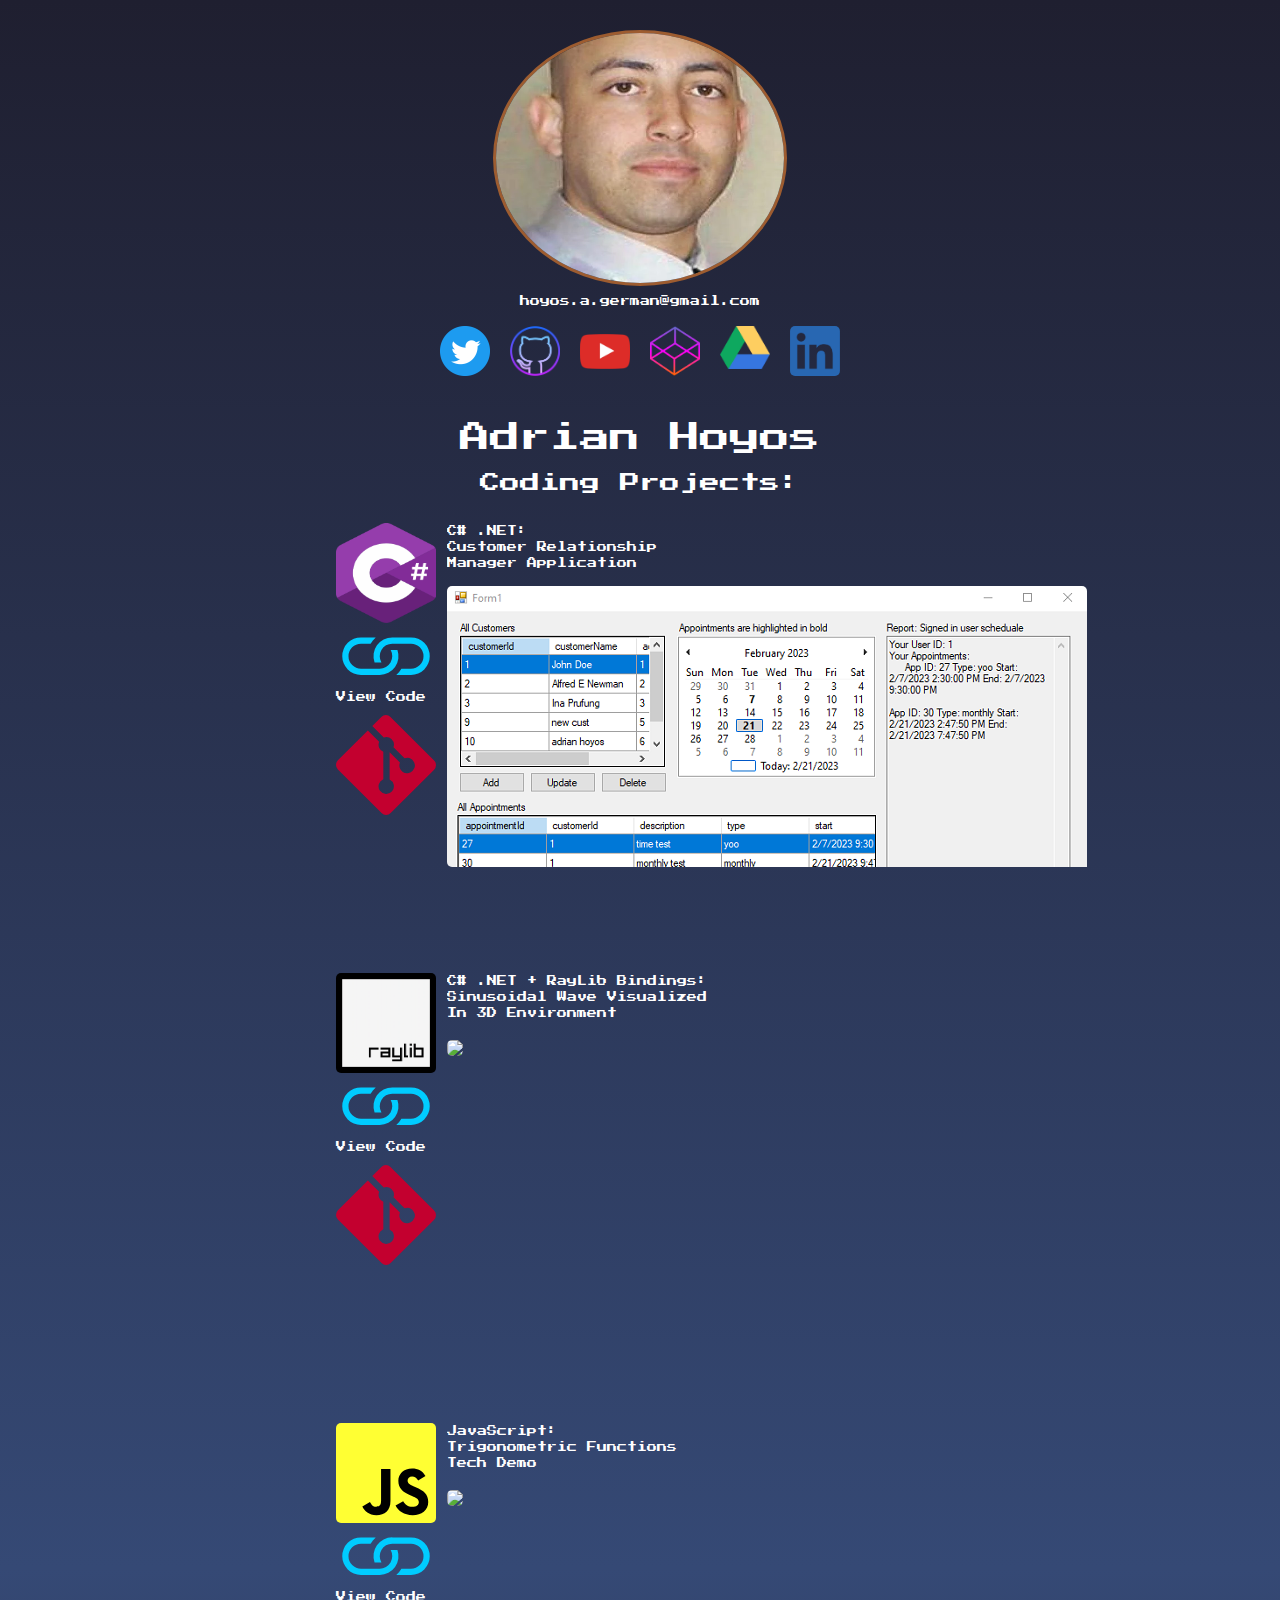
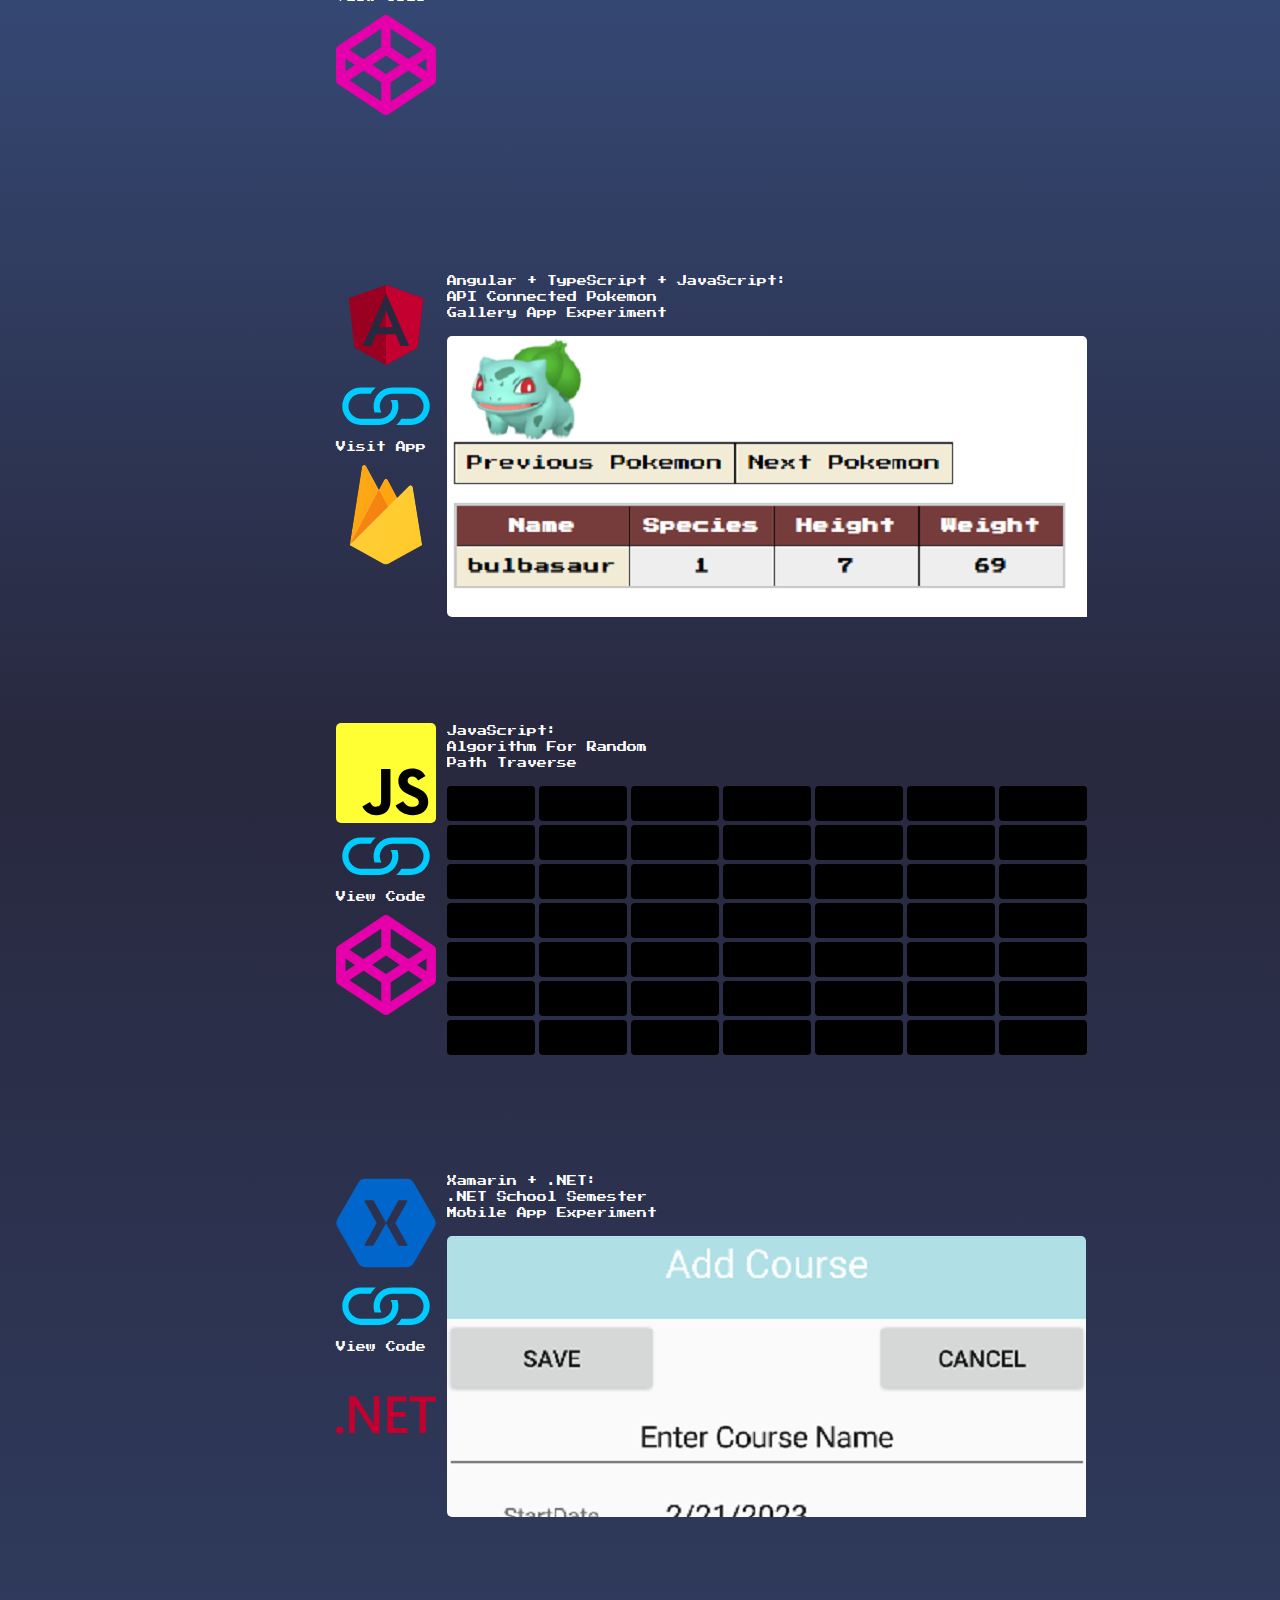
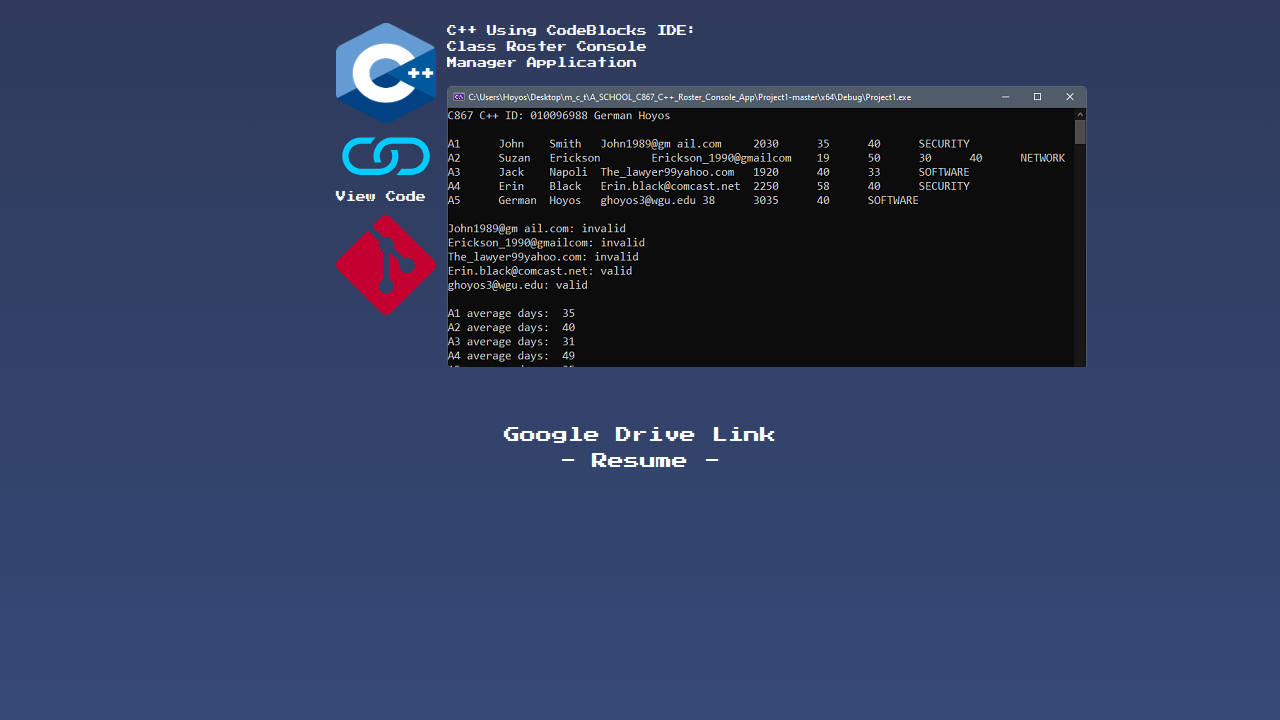
==== commit fc93f1d4: "added an animated gif for asteroids proj" ====
--- a/index.html
+++ b/index.html
@@ -132,6 +132,8 @@
 
 	<!-- Main content -->
 
+
+
 	<!-- row1 *************************************************************** -->
 	<!-- row1 *************************************************************** -->
 	<div class="project_1">
@@ -164,7 +166,13 @@
 			</div>	
 		</div>
 	</div>
-<!-- ************************************************************************** -->
+	<!-- row1 *************************************************************** -->
+	<!-- row1 *************************************************************** -->
+
+
+
+	<!-- row2 *************************************************************** -->
+	<!-- row2 *************************************************************** -->
 	<div class="project_2">
 		<div class="topLeft">
 			<div class="logoPosition">
@@ -191,13 +199,90 @@
 		<div class="fullRight">
 			<div class="projTitle">C# .NET + RayLib Bindings:<br>Sinusoidal Wave Visualized<br>In 3D Environment </div>
 			<div class="projImgPositionGif">
-				<img src="sinWave.gif" loading="lazy" width="640px">
-			</div>	
-		</div>
-	</div>
-
-
+				<img src="sineWav.gif" loading="lazy" width="640px">
+			</div>	
+		</div>
+	</div>
+	<!-- row2 *************************************************************** -->
+	<!-- row2 *************************************************************** -->
+
+
+	<!-- row3 *************************************************************** -->
+	<!-- row3 *************************************************************** -->
 	<div class="project_3">
+		<div class="topLeft">
+			<div class="logoPosition">
+				<img src="Unofficial_JavaScript_logo_2.svg" width="100" height="100">
+			</div>
+			
+		</div>
+
+		<a href="https://codepen.io/hoyos/pen/xxLVZWM">
+		<div class="bottomLeft">
+			<div class="linkPosition">
+				<img src="link.svg" width="100" height="100">
+				<div class="examine">
+					View Code
+				</div>
+			</div>
+			<div class="linkPositionCustom">
+				<img src="codepen-icon.svg" width="100" height="100">
+			</div>
+			
+		</div>
+		</a>
+
+		<div class="fullRight">
+			<div class="projTitle">JavaScript:<br> Trigonometric Functions <br>Tech Demo</div>
+			<div class="projImgPosition">
+				<img src="asteroids.gif" loading="lazy" width="640px">
+			</div>	
+		</div>
+	</div>
+	<!-- row3 *************************************************************** -->
+	<!-- row3 *************************************************************** -->
+
+
+
+	<!-- row4 *************************************************************** -->
+	<!-- row4 *************************************************************** -->
+	<div class="project_4">
+		<div class="topLeft">
+			<div class="logoPosition">
+				<img src="angular.svg" width="100" height="100">
+			</div>
+			
+		</div>
+		<a href="https://angularexamplepokemonproject.web.app/">
+		<div class="bottomLeft">
+			<div class="linkPosition">
+				<img src="link.svg" width="100" height="100">
+				<div class="examine">
+					Visit App
+				</div>
+			</div>
+			<div class="linkPositionCustom">
+				<img src="logo-logomark.svg" width="100" height="100">
+			</div>
+			
+		</div>
+		</a>
+		<div class="fullRight">
+			<div class="projTitle">Angular + TypeScript + JavaScript:<br>API Connected Pokemon<br>Gallery App Experiment</div>
+			<div class="projImgPosition">
+				<img src="angularPokemonGallery.PNG" loading="lazy">
+			</div>	
+		</div>
+
+	</div>
+	<!-- row4 *************************************************************** -->
+	<!-- row4 *************************************************************** -->
+
+
+
+	<!-- row5 *************************************************************** -->
+	<!-- row5 *************************************************************** -->
+	<div class="project_5">
 		<div class="topLeft">
 			<div class="logoPosition">
 				<img src="Unofficial_JavaScript_logo_2.svg" width="100" height="100">
@@ -236,122 +321,22 @@
 			</div>	
 		</div>
 	</div>
-	<!-- row2 *************************************************************** -->
-	<!-- row2 *************************************************************** -->
-
-	<!-- row3 *************************************************************** -->
-	<!-- row3 *************************************************************** -->
-	<div class="project_4">
-		<div class="topLeft">
-			<div class="logoPosition">
-				<img src="angular.svg" width="100" height="100">
-			</div>
-			
-		</div>
-		<a href="https://angularexamplepokemonproject.web.app/">
-		<div class="bottomLeft">
-			<div class="linkPosition">
-				<img src="link.svg" width="100" height="100">
-				<div class="examine">
-					Visit App
-				</div>
-			</div>
-			<div class="linkPositionCustom">
-				<img src="logo-logomark.svg" width="100" height="100">
-			</div>
-			
-		</div>
-		</a>
-		<div class="fullRight">
-			<div class="projTitle">Angular + TypeScript + JavaScript:<br>API Connected Pokemon<br>Gallery App Experiment</div>
-			<div class="projImgPosition">
-				<img src="angularPokemonGallery.PNG" loading="lazy">
-			</div>	
-		</div>
-
-	</div>
-	<!-- row3 *************************************************************** -->
-	<!-- row3 *************************************************************** -->
-
-	<!-- row4 *************************************************************** -->
-	<!-- row4 *************************************************************** -->
-
-	<div class="project_5">
-		<div class="topLeft">
-			<div class="logoPosition">
-				<img src="Unofficial_JavaScript_logo_2.svg" width="100" height="100">
-			</div>
-			
-		</div>
-
-		<a href="https://codepen.io/hoyos/pen/xxLVZWM">
-		<div class="bottomLeft">
-			<div class="linkPosition">
-				<img src="link.svg" width="100" height="100">
-				<div class="examine">
-					View Code
-				</div>
-			</div>
-			<div class="linkPositionCustom">
-				<img src="codepen-icon.svg" width="100" height="100">
-			</div>
-			
-		</div>
-		</a>
-
-		<div class="fullRight">
-			<div class="projTitle">JavaScript:<br> Trigonometric Functions <br>Tech Demo</div>
-			<div class="projImgPosition">
-				<img src="AsteroidsStill.png" loading="lazy">
-			</div>	
-		</div>
-	</div>
-
 	<!-- row5 *************************************************************** -->
 	<!-- row5 *************************************************************** -->
-	<div class="project_6">
-		<div class="topLeft">
-			<div class="logoPosition">
-				<img src="xamarin.svg" width="100" height="100">
-			</div>
-			
-		</div>
-
-		<a href="https://github.com/GermanHoyos/Xamarin-Android-Mobile-Application">
-		<div class="bottomLeft">
-			<div class="linkPosition">
-				<img src="link.svg" width="100" height="100">
-				<div class="examine">
-					View Code
-				</div>
-			</div>
-			<div class="linkPositionCustom">
-				<img src="Dotnet.svg" width="100" height="100">
-			</div>
-		</div>
-		</a>
-
-		<div class="fullRight">
-			<div class="projTitle">Xamarin + .NET:<br> .NET School Semester<br>Mobile App Experiment</div>
-			<div class="projImgPosition">
-				<img src="xamSemesterTracker.png" loading="lazy">
-			</div>	
-		</div>
-	</div>
-	<!-- row5 *************************************************************** -->
-	<!-- row5 *************************************************************** -->
+
+
 
 	<!-- row6 *************************************************************** -->
 	<!-- row6 *************************************************************** -->
-	<div class="project_7">
-		<div class="topLeft">
-			<div class="logoPosition">
-				<img src="cPlusPlus.png" width="100" height="100">
-			</div>
-			
-		</div>
-
-		<a href="https://github.com/GermanHoyos/Class-Roster-Manager-Console-Application">
+	<div class="project_6">
+		<div class="topLeft">
+			<div class="logoPosition">
+				<img src="xamarin.svg" width="100" height="100">
+			</div>
+			
+		</div>
+
+		<a href="https://github.com/GermanHoyos/Xamarin-Android-Mobile-Application">
 		<div class="bottomLeft">
 			<div class="linkPosition">
 				<img src="link.svg" width="100" height="100">
@@ -360,21 +345,59 @@
 				</div>
 			</div>
 			<div class="linkPositionCustom">
-				<img src="git.svg" width="100" height="100">
-			</div>
-		</div>
-		</a>
-
-		<div class="fullRight">
-			<div class="projTitle">C++ Using CodeBlocks IDE:<br> Class Roster Console<br>Manager Application</div>
-			<div class="projImgPosition">
-				<img src="cPlusPlusRoster.png" loading="lazy">
-			</div>	
-		</div>
-	</div>
+				<img src="Dotnet.svg" width="100" height="100">
+			</div>
+		</div>
+		</a>
+
+		<div class="fullRight">
+			<div class="projTitle">Xamarin + .NET:<br> .NET School Semester<br>Mobile App Experiment</div>
+			<div class="projImgPosition">
+				<img src="xamSemesterTracker.png" loading="lazy">
+			</div>	
+		</div>
+	</div>
+	<!-- row6 *************************************************************** -->
+	<!-- row6 *************************************************************** -->
+
+
+
 	<!-- row7 *************************************************************** -->
 	<!-- row7 *************************************************************** -->
-
+	<div class="project_7">
+		<div class="topLeft">
+			<div class="logoPosition">
+				<img src="cPlusPlus.png" width="100" height="100">
+			</div>
+			
+		</div>
+
+		<a href="https://github.com/GermanHoyos/Class-Roster-Manager-Console-Application">
+		<div class="bottomLeft">
+			<div class="linkPosition">
+				<img src="link.svg" width="100" height="100">
+				<div class="examine">
+					View Code
+				</div>
+			</div>
+			<div class="linkPositionCustom">
+				<img src="git.svg" width="100" height="100">
+			</div>
+		</div>
+		</a>
+
+		<div class="fullRight">
+			<div class="projTitle">C++ Using CodeBlocks IDE:<br> Class Roster Console<br>Manager Application</div>
+			<div class="projImgPosition">
+				<img src="cPlusPlusRoster.png" loading="lazy">
+			</div>	
+		</div>
+	</div>
+	<!-- row7 *************************************************************** -->
+	<!-- row7 *************************************************************** -->
+
+
+	
 	
 	<div class="ResumeDiv">
 		<!-- Resume Footer -->
--- a/grid.css
+++ b/grid.css
@@ -44,7 +44,7 @@
 	display: grid;
 	/*height: calc(100% - 1px);*/ /* this can be used to lock a grids inner width / height */
 	grid-template-columns: repeat(10, 1fr);
-	grid-template-rows: repeat(66, 50px);
+	grid-template-rows: repeat(70, 50px);
 }
 
 div.outerMostGrid > * {
--- a/style.css
+++ b/style.css
@@ -305,7 +305,7 @@
 
 
 .ResumeDiv {
-    grid-column: 4 / 10; /* start at 2 end at 10 */
+    grid-column: 2 / 10; /* start at 2 end at 10 */
     grid-row: 65 / 67;
     background-color: transparent;
     position: relative;
--- a/mobileDesign.css
+++ b/mobileDesign.css
@@ -72,7 +72,7 @@
     }
 
     .ResumeDiv {
-        grid-column: 4 / 10; /* start at 2 end at 10 */
+        grid-column: 2 / 10; /* start at 2 end at 10 */
         grid-row: 65 / 67;
         background-color: transparent;
         position: relative;
@@ -144,7 +144,7 @@
     }
 
     .ResumeDiv {
-        grid-column: 0 / 10; /* start at 2 end at 10 */
+        grid-column: 2 / 10; /* start at 2 end at 10 */
         grid-row: 65 / 67;
         background-color: transparent;
         position: relative;
